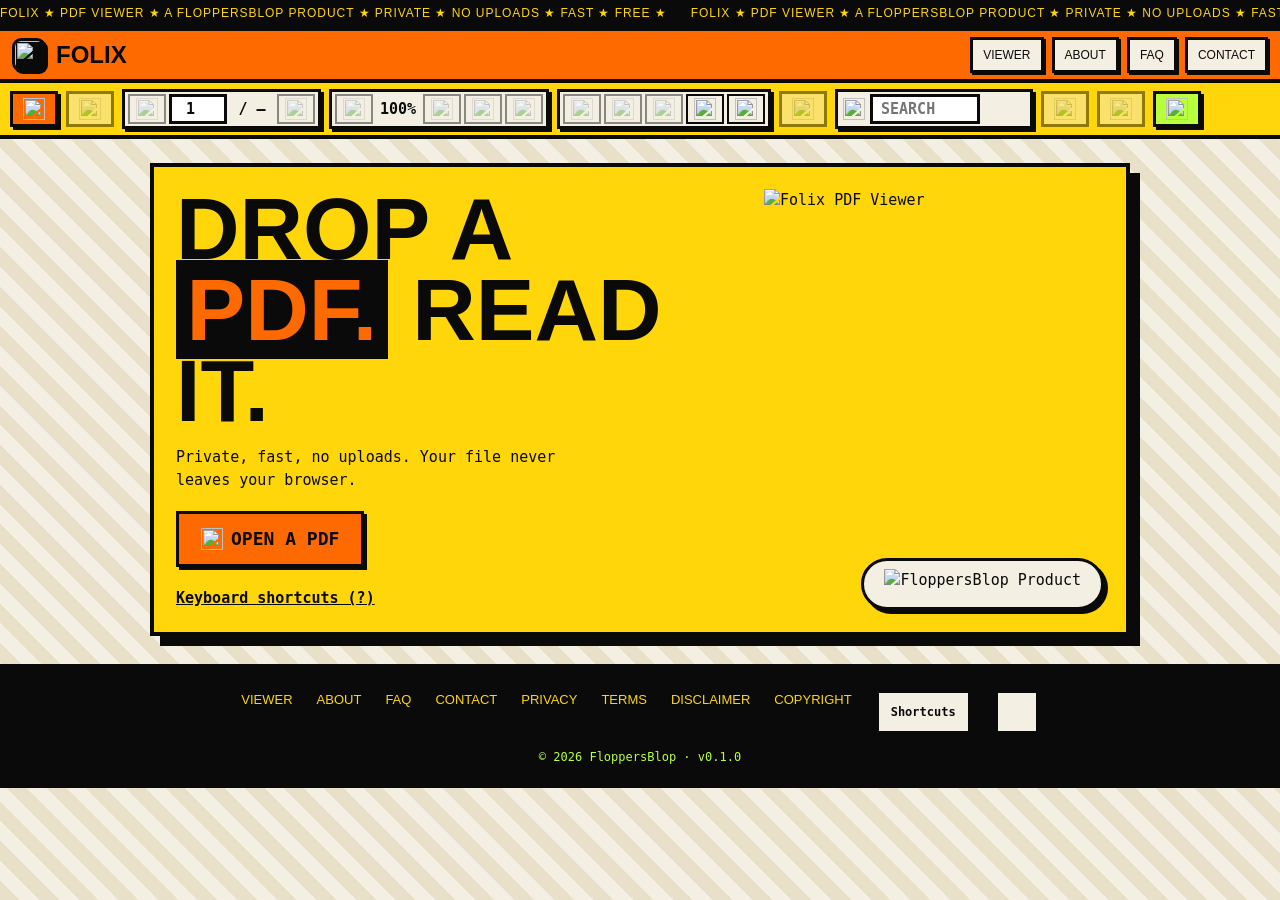
==== index.html @ b8ecc999 "Add files via upload" ====
<!DOCTYPE html>
<html lang="en"><head><meta charset="utf-8"><meta name="viewport" content="width=device-width, initial-scale=1, viewport-fit=cover">
<title>Folix PDF Viewer</title><meta name="theme-color" content="#ff6a00">
<link rel="icon" type="image/png" sizes="32x32" href="assets/favicon-32.png"><link rel="apple-touch-icon" href="assets/apple-touch-icon.png"><link rel="manifest" href="site.webmanifest"><meta name="mobile-web-app-capable" content="yes"><meta name="apple-mobile-web-app-capable" content="yes"><meta name="apple-mobile-web-app-title" content="Folix">

<link rel="stylesheet" href="styles.css"></head>
<body class="app">
<div id="chrome">
<div class="ticker" aria-hidden="true"><div class="tk"><span>FOLIX ★ PDF VIEWER ★ A FLOPPERSBLOP PRODUCT ★ PRIVATE ★ NO UPLOADS ★ FAST ★ FREE ★</span><span>FOLIX ★ PDF VIEWER ★ A FLOPPERSBLOP PRODUCT ★ PRIVATE ★ NO UPLOADS ★ FAST ★ FREE ★</span><span>FOLIX ★ PDF VIEWER ★ A FLOPPERSBLOP PRODUCT ★ PRIVATE ★ NO UPLOADS ★ FAST ★ FREE ★</span><span>FOLIX ★ PDF VIEWER ★ A FLOPPERSBLOP PRODUCT ★ PRIVATE ★ NO UPLOADS ★ FAST ★ FREE ★</span><span>FOLIX ★ PDF VIEWER ★ A FLOPPERSBLOP PRODUCT ★ PRIVATE ★ NO UPLOADS ★ FAST ★ FREE ★</span><span>FOLIX ★ PDF VIEWER ★ A FLOPPERSBLOP PRODUCT ★ PRIVATE ★ NO UPLOADS ★ FAST ★ FREE ★</span></div></div>
<header class="top"><a class="brand" href="index.html"><img src="assets/icon-192.png" alt=""><b>Folix</b></a>
<button class="burger" id="burger" aria-label="Menu" aria-expanded="false"><img src="assets/icons/menu.svg" alt=""></button>
<nav id="nav" aria-label="Main"><a href="index.html">Viewer</a><a href="about.html">About</a><a href="faq.html">FAQ</a><a href="contact.html">Contact</a></nav></header>
<div class="bar" role="toolbar" aria-label="PDF controls">
<div class="mini"><button id="mbtn" aria-label="Site menu" aria-expanded="false"><img src="assets/icon-192.png" alt=""></button></div>
<label class="btn pri" for="file" tabindex="0" id="openl"><img src="assets/icons/open.svg" alt=""><span>OPEN</span></label>
<input id="file" type="file" accept="application/pdf,.pdf" class="hide">
<button id="sb" aria-label="Pages and outline sidebar" aria-pressed="false" disabled><img src="assets/icons/sidebar.svg" alt=""></button>
<div class="grp" id="g-nav"><button id="prev" aria-label="Previous page" disabled><img src="assets/icons/prev.svg" alt=""></button><input id="pg" type="number" min="1" value="1" aria-label="Page number" disabled><span id="tot">/ –</span><button id="next" aria-label="Next page" disabled><img src="assets/icons/next.svg" alt=""></button></div>
<div class="grp" id="g-zoom"><button id="zo" aria-label="Zoom out" disabled><img src="assets/icons/zoom-out.svg" alt=""></button><span id="zl">100%</span><button id="zi" aria-label="Zoom in" disabled><img src="assets/icons/zoom-in.svg" alt=""></button><button id="fit" aria-label="Fit width" disabled><img src="assets/icons/fit-width.svg" alt=""></button><button id="fith" aria-label="Fit height" disabled><img src="assets/icons/fit-height.svg" alt=""></button></div>
<div class="grp" id="g-view"><button id="rot" aria-label="Rotate page" disabled><img src="assets/icons/rotate.svg" alt=""></button><button id="spotb" aria-label="Spotlight reading mode" aria-pressed="false" disabled><img src="assets/icons/spotlight.svg" alt=""></button><button id="two" aria-label="Two-page view" aria-pressed="false" disabled><img src="assets/icons/two-page.svg" alt=""></button><button id="dark" aria-label="Dark reading mode"><img src="assets/icons/contrast.svg" alt=""></button><button id="fs" aria-label="Fullscreen"><img src="assets/icons/fullscreen.svg" alt=""></button></div>
<button id="ann" aria-label="Annotate" aria-pressed="false" disabled><img src="assets/icons/pen.svg" alt=""><span>NOTES</span></button>
<div class="grp" id="g-search"><img width="22" height="22" src="assets/icons/search.svg" alt=""><input id="q" type="search" placeholder="SEARCH" aria-label="Search text" disabled><span id="cnt"></span></div>
<button id="dl" aria-label="Download" disabled><img src="assets/icons/download.svg" alt=""></button><button id="pr" aria-label="Print" disabled><img src="assets/icons/print.svg" alt=""></button>
<button id="pin" class="on" aria-pressed="true" aria-label="Toggle top bar: pinned or auto-hide"><img src="assets/icons/pin.svg" alt=""><span id="pinl">PINNED</span></button>
<button id="moreb" class="hide" aria-label="More tools" aria-expanded="false"><img src="assets/icons/more.svg" alt=""><span>MORE</span></button>
</div>
<div class="abar hide" id="abar" role="toolbar" aria-label="Annotation tools">
<div class="grp"><button data-tool="pen" aria-pressed="false" aria-label="Pen"><img src="assets/icons/pen.svg" alt=""><span>Pen</span></button><button data-tool="mk" aria-pressed="false" aria-label="Marker"><img src="assets/icons/marker.svg" alt=""><span>Marker</span></button><button data-tool="hl" aria-pressed="false" aria-label="Highlight"><img src="assets/icons/highlight.svg" alt=""><span>Highlight</span></button><button data-tool="tx" aria-pressed="false" aria-label="Text"><img src="assets/icons/textbox.svg" alt=""><span>Text</span></button><button data-tool="note" aria-pressed="false" aria-label="Note"><img src="assets/icons/note.svg" alt=""><span>Note</span></button><button data-tool="sig" aria-pressed="false" aria-label="Sign"><img src="assets/icons/signature.svg" alt=""><span>Sign</span></button><button data-tool="er" aria-pressed="false" aria-label="Eraser"><img src="assets/icons/eraser.svg" alt=""><span>Eraser</span></button></div>
<div class="grp" id="sws"><button class="sw" data-c="#0a0a0a" style="background:#0a0a0a" aria-label="Colour black"></button><button class="sw" data-c="#ff3b30" style="background:#ff3b30" aria-label="Colour red"></button><button class="sw" data-c="#ff6a00" style="background:#ff6a00" aria-label="Colour orange"></button><button class="sw" data-c="#ffd60a" style="background:#ffd60a" aria-label="Colour yellow"></button><button class="sw" data-c="#2bd96b" style="background:#2bd96b" aria-label="Colour green"></button><button class="sw" data-c="#1e90ff" style="background:#1e90ff" aria-label="Colour blue"></button></div>
<div class="grp" id="wds"><button data-w="2" aria-label="Thin">S</button><button data-w="4" aria-label="Medium">M</button><button data-w="8" aria-label="Thick">L</button></div>
<div class="grp"><button id="undo" aria-label="Undo" disabled><img src="assets/icons/undo.svg" alt=""></button><button id="redo" aria-label="Redo" disabled><img src="assets/icons/redo.svg" alt=""></button></div>
<button id="asave" aria-label="Save annotated PDF"><img src="assets/icons/download.svg" alt=""><span>SAVE PDF</span></button>
</div>
</div>
<div class="work" id="work">
<aside id="side" data-tab="pages" aria-label="Pages and outline"><div class="tabs"><button id="tabp" class="on">Pages</button><button id="tabo">Outline</button></div><div id="thumbs" class="panel"></div><div id="outline" class="panel"></div></aside>
<main id="main"><div id="pages"></div>
<div id="empty">
<section class="hero"><img class="lockup" src="assets/folix-lockup.png" alt="Folix PDF Viewer">
<div class="copy"><h1>Drop a <em>PDF.</em> Read it.</h1><p>Private, fast, no uploads. Your file never leaves your browser.</p><label class="btn pri" for="file" tabindex="-1"><img src="assets/icons/open.svg" alt=""><span>Open a PDF</span></label> <button id="install" class="btn hide" type="button"><img src="assets/icons/download.svg" alt=""><span>Install app</span></button>
<button id="hkb2" class="lnk" type="button">Keyboard shortcuts (?)</button></div>
<div class="pill"><img src="assets/floppersblop-product.png" alt="FloppersBlop Product"></div></section>
<footer><nav class="nav" aria-label="Site"><a href="index.html">Viewer</a><a href="about.html">About</a><a href="faq.html">FAQ</a><a href="contact.html">Contact</a><a href="privacy.html">Privacy</a><a href="terms.html">Terms</a><a href="disclaimer.html">Disclaimer</a><a href="copyright.html">Copyright</a><button type="button" id="hkb">Shortcuts</button><button type="button" id="kz"></button></nav><div>&copy; <span data-cfg="year"></span> <span data-cfg="owner"></span> &middot; v<span data-cfg="version"></span></div></footer></div></main>
<div id="spot" class="hide" aria-hidden="true"><i></i></div>
</div>
<button id="reveal" class="hide" aria-label="Show top bar">&#9660; BAR</button>
<dialog id="pw" aria-labelledby="pwt"><form id="pwf"><h2 id="pwt">Locked PDF</h2><p id="pwmsg"></p><input id="pwi" type="password" autocomplete="off" aria-label="PDF password" placeholder="PASSWORD"><div class="row"><button type="submit" class="pri" id="pwok">Unlock</button><button type="button" id="pwx">Cancel</button></div></form></dialog>
<dialog id="ntd" aria-labelledby="ntt"><form id="ntf"><h2 id="ntt">Add note</h2><textarea id="nti" rows="4" maxlength="500" aria-label="Note text" placeholder="TYPE YOUR NOTE"></textarea><div class="row"><button type="submit" class="pri">Add</button><button type="button" id="ntc">Cancel</button></div></form></dialog>
<dialog id="hk" aria-labelledby="hkt"><h2 id="hkt">Keyboard shortcuts</h2><table class="keys"><tr><td><kbd>← →</kbd></td><td>Previous / next page</td></tr><tr><td><kbd>Home / End</kbd></td><td>First / last page</td></tr><tr><td><kbd>Ctrl + F</kbd></td><td>Search</td></tr><tr><td><kbd>Ctrl + / Ctrl −</kbd></td><td>Zoom in / out</td></tr><tr><td><kbd>W</kbd></td><td>Fit width</td></tr><tr><td><kbd>H</kbd></td><td>Fit height</td></tr><tr><td><kbd>R</kbd></td><td>Rotate</td></tr><tr><td><kbd>T</kbd></td><td>Change theme</td></tr><tr><td><kbd>2</kbd></td><td>Two-page view</td></tr><tr><td><kbd>S</kbd></td><td>Pages sidebar</td></tr><tr><td><kbd>A</kbd></td><td>Annotation tools</td></tr><tr><td><kbd>Ctrl + Z / Y</kbd></td><td>Undo / redo</td></tr><tr><td><kbd>Esc</kbd></td><td>Close menu or tool</td></tr><tr><td><kbd>L</kbd></td><td>Spotlight night reading</td></tr><tr><td><kbd>[</kbd> <kbd>]</kbd></td><td>Spotlight smaller / larger</td></tr><tr><td><kbd>?</kbd></td><td>This help</td></tr></table><div class="row"><button type="button" id="hkx" class="pri">Close</button></div></dialog>
<dialog id="sgd" aria-labelledby="sgt"><form id="sgf"><h2 id="sgt">Signature</h2>
<div id="sgsaved" class="hide"><p>Saved signature</p><img id="sgimg" alt="Saved signature"><button type="button" id="sguse" class="pri">Use saved</button><p class="or">OR CREATE A NEW ONE</p></div>
<div class="tabs2"><button type="button" id="sgtd" class="on">Draw</button><button type="button" id="sgtt">Type</button></div>
<div id="sgdraw"><canvas id="sgc" width="560" height="200" aria-label="Draw your signature here"></canvas><button type="button" id="sgclr">Clear</button></div>
<div id="sgtype" class="hide"><input id="sgi" type="text" maxlength="40" placeholder="TYPE YOUR NAME" aria-label="Signature text"><div id="sgprev"></div></div>
<p id="sgerr" class="err" role="alert"></p>
<div class="row"><button type="submit" class="pri">Place signature</button><button type="button" id="sgx">Cancel</button></div></form></dialog>
<div id="more" class="pop" aria-label="More tools"></div>
<nav id="mnav" class="pop" aria-label="Site"><a href="index.html">Viewer</a><a href="about.html">About</a><a href="faq.html">FAQ</a><a href="contact.html">Contact</a><a href="privacy.html">Privacy</a><a href="terms.html">Terms</a><a href="disclaimer.html">Disclaimer</a><a href="copyright.html">Copyright</a></nav>
<div id="spctl" class="hide" role="group" aria-label="Spotlight controls"><button id="spm" type="button" aria-label="Smaller spotlight">&minus;</button><span>SPOTLIGHT</span><button id="spp" type="button" aria-label="Larger spotlight">+</button><button id="spx" type="button" aria-label="Turn spotlight off">OFF</button></div>
<div id="msg" role="status"></div>
<script src="lib/pdf.min.js"></script>
<script src="config.js"></script><script src="app.js"></script></body></html>
---- styles.css ----
@font-face{font-family:"Archivo Black";src:url(assets/fonts/archivo-black-latin-400-normal.woff2) format("woff2");font-weight:400;font-display:swap}
@font-face{font-family:"Space Mono";src:url(assets/fonts/space-mono-latin-400-normal.woff2) format("woff2");font-weight:400;font-display:swap}
@font-face{font-family:"Space Mono";src:url(assets/fonts/space-mono-latin-700-normal.woff2) format("woff2");font-weight:700;font-display:swap}
@font-face{font-family:"Dancing Script";src:url(assets/fonts/dancing-script-latin-600-normal.woff2) format("woff2");font-weight:600;font-display:swap}
/* Folix - raw brutalism + maximalism. Flat colour, thick borders, hard shadows. */
:root{--ink:#0a0a0a;--paper:#f4efe3;--o:#ff6a00;--y:#ffd60a;--l:#b8ff3c;--b:4px solid var(--ink);--sh:6px 6px 0 var(--ink)}
*{box-sizing:border-box;margin:0}
html{scroll-behavior:smooth}
body{background:var(--paper);color:var(--ink);font:15px/1.55 "Space Mono",ui-monospace,Menlo,Consolas,monospace;min-height:100vh;min-height:100dvh;display:flex;flex-direction:column}
::selection{background:var(--o);color:var(--ink)}
h1,h2,.brand,.btn,.tile,.tk,#nav a,footer a{font-family:"Archivo Black",Impact,"Arial Black",sans-serif;text-transform:uppercase}
.ticker{background:var(--ink);color:var(--y);overflow:hidden;border-bottom:var(--b);white-space:nowrap}
.tk{display:flex;width:max-content;animation:tk 32s linear infinite;padding:6px 0;font-size:13px;letter-spacing:.08em}
.tk span{padding-right:2em}
@keyframes tk{to{transform:translateX(-50%)}}
.top{position:relative;display:flex;align-items:center;justify-content:space-between;gap:10px;padding:10px 14px;padding-top:calc(10px + env(safe-area-inset-top));background:var(--o);border-bottom:var(--b);z-index:20}
.brand{display:flex;align-items:center;gap:10px;color:var(--ink);text-decoration:none;font-size:28px;line-height:1}
.brand img{width:42px;height:42px;border:3px solid var(--ink);border-radius:11px;background:var(--ink);box-shadow:3px 3px 0 var(--ink)}
#nav{display:flex;gap:8px}
#nav a{padding:8px 12px;border:3px solid var(--ink);background:var(--paper);color:var(--ink);text-decoration:none;font-size:12px;box-shadow:3px 3px 0 var(--ink);transition:transform .12s,box-shadow .12s,background .12s}
#nav a:hover{background:var(--y);transform:translate(-2px,-2px);box-shadow:5px 5px 0 var(--ink)}
#nav a:active{transform:translate(3px,3px);box-shadow:0 0 0 var(--ink)}
.burger{display:none;width:48px;height:48px;padding:0;border:3px solid var(--ink);background:var(--y);box-shadow:3px 3px 0 var(--ink);cursor:pointer;align-items:center;justify-content:center}
.burger img{width:26px;height:26px}
button,.btn{border:3px solid var(--ink);background:var(--paper);color:var(--ink);box-shadow:3px 3px 0 var(--ink);min-width:44px;height:44px;padding:0 12px;font:inherit;font-weight:700;cursor:pointer;display:inline-flex;gap:8px;align-items:center;justify-content:center;text-decoration:none;transition:transform .12s,box-shadow .12s,background .12s}
button:hover,.btn:hover{background:var(--y)}
button:active,.btn:active{transform:translate(3px,3px);box-shadow:0 0 0 var(--ink)}
button:disabled{opacity:.45;box-shadow:none;cursor:default;transform:none}
button:focus-visible,.btn:focus-visible,input:focus-visible,a:focus-visible{outline:4px solid var(--ink);outline-offset:2px;background:var(--l)}
button img,.btn img{width:22px;height:22px;pointer-events:none}
.pri{background:var(--o);font-size:14px}
.pri:hover{background:var(--l)}
.bar{display:flex;gap:12px;align-items:center;padding:12px 14px;background:var(--y);border-bottom:var(--b);overflow-x:auto;scrollbar-width:none}
.bar::-webkit-scrollbar{display:none}
.bar>*{flex:none}
.grp{display:flex;gap:4px;align-items:center;border:3px solid var(--ink);background:var(--paper);padding:3px 4px;box-shadow:3px 3px 0 var(--ink)}
.grp button{box-shadow:none;border-width:2px;height:34px;min-width:34px}
.grp button:active{transform:translate(1px,1px)}
input[type=number],input[type=search]{background:#fff;color:var(--ink);border:3px solid var(--ink);height:36px;padding:0 8px;font:inherit;font-weight:700;border-radius:0}
#pg{width:58px;text-align:center}
#q{width:150px}
#zl,#tot,#cnt{font-weight:700;min-width:44px;text-align:center}
main#main{flex:1;min-height:0;overflow:auto;position:relative;background:repeating-linear-gradient(45deg,#e8e0c9 0 14px,var(--paper) 14px 28px);-webkit-overflow-scrolling:touch}
#pages{display:flex;flex-direction:column;align-items:center;align-items:safe center;gap:22px;padding:26px 14px 60px}
.page{position:relative;background:#fff;outline:4px solid var(--ink);box-shadow:9px 9px 0 var(--ink);flex:none;max-width:none}
.page canvas{display:block}
.textLayer{position:absolute;inset:0;overflow:hidden;line-height:1}
.textLayer span{position:absolute;color:transparent;white-space:pre;cursor:text;transform-origin:0 0}
.textLayer ::selection{background:#ff6a0099}
.textLayer span.hit{background:#ffd60acc;outline:2px solid var(--ink)}
#empty{padding:24px 14px 0;display:flex;flex-direction:column;gap:28px}
#empty.drag .hero{background:var(--l);transform:rotate(-1deg)}
@keyframes pop{from{transform:translateY(14px);opacity:0}}
footer{background:var(--ink);color:var(--paper);border-top:var(--b);padding:22px 14px calc(22px + env(safe-area-inset-bottom));display:grid;gap:14px;font-size:12px;margin-top:auto}
footer .nav{display:grid;grid-template-columns:repeat(4,auto);gap:8px 18px;justify-content:center}
footer a{color:var(--y);text-decoration:none;font-size:13px}
footer a:hover{background:var(--y);color:var(--ink)}
footer div{text-align:center;color:var(--l)}
#empty footer{margin:0 -14px}
.t{background:var(--y);border-bottom:var(--b);padding:34px 14px 26px}
.t h1{max-width:820px;margin:0 auto;font-size:clamp(38px,9vw,88px);line-height:.95;animation:pop .45s ease both}
.wrap{max-width:820px;width:100%;margin:0 auto;padding:28px 14px 60px}
.card{background:#fff;border:var(--b);box-shadow:var(--sh);padding:22px;animation:pop .5s ease both}
.card h2{display:inline-block;background:var(--ink);color:var(--y);padding:3px 10px;margin:22px 0 8px;font-size:15px;transform:rotate(-1deg)}
.card h2:first-of-type{margin-top:0}
.card p,.card li{margin-bottom:8px}
.card ul{padding-left:22px}
.card a{color:var(--ink);font-weight:700;background:var(--l);text-decoration:none;padding:0 3px}
.card a:hover{background:var(--o)}
.card code{background:var(--paper);border:2px solid var(--ink);padding:0 4px}
.up{font-size:12px;margin-bottom:16px;font-weight:700}
#msg{position:fixed;left:50%;bottom:calc(18px + env(safe-area-inset-bottom));transform:translateX(-50%);background:var(--ink);color:var(--y);border:3px solid var(--y);padding:8px 16px;display:none;z-index:50;font-weight:700}
.hide{display:none!important}
@media(max-width:720px){
 .burger{display:inline-flex}
 #nav{display:none;position:absolute;top:100%;left:0;right:0;background:var(--y);border-bottom:var(--b);padding:14px;gap:10px;grid-template-columns:1fr 1fr}
 .top.open #nav{display:grid}
 #nav a{text-align:center;padding:12px 8px}
 footer .nav{grid-template-columns:repeat(2,auto)}
 .brand{font-size:24px}#q{width:110px}
 .page{box-shadow:6px 6px 0 var(--ink)}
}
@media(prefers-reduced-motion:reduce){*{animation:none!important;transition:none!important}html{scroll-behavior:auto}}
@media print{.ticker,.top,.bar,#msg,#empty,footer,#reveal,.pop,#spot,#spctl{display:none!important}main#main{overflow:visible}.page{box-shadow:none;outline:0}}

body.app{height:100vh;height:100dvh;overflow:hidden}
#chrome{flex:none;position:relative;z-index:20;transition:margin-top .25s ease}
body.reading .ticker{display:none}
#pin.on{background:var(--l)}
#reveal{position:fixed;top:calc(6px + env(safe-area-inset-top));left:50%;transform:translateX(-50%);z-index:30;height:34px;min-width:0;padding:0 14px;font-size:12px;background:var(--o)}
.hero{max-width:980px;width:100%;margin:0 auto;background:var(--y);border:var(--b);box-shadow:10px 10px 0 var(--ink);padding:22px;display:grid;grid-template-columns:1fr auto;grid-template-areas:"copy lockup" "copy ." "copy pill";gap:18px 26px;animation:pop .45s ease both;transition:background .15s,transform .15s}
.hero .copy{grid-area:copy;align-self:center}
.hero h1{font-size:clamp(40px,8vw,88px);line-height:.92;margin-bottom:14px}
.hero h1 em{font-style:normal;background:var(--ink);color:var(--o);padding:0 .12em}
.hero p{margin-bottom:18px;max-width:44ch}
.hero .btn{height:56px;font-size:18px;padding:0 22px}
.lockup{grid-area:lockup;width:clamp(230px,30vw,340px);justify-self:end;height:auto}
.pill{grid-area:pill;justify-self:end;align-self:end;display:inline-flex;align-items:center;background:var(--paper);border:3px solid var(--ink);border-radius:999px;padding:8px 20px;box-shadow:4px 4px 0 var(--ink)}
.pill img{height:30px;width:auto;display:block}
@media(max-width:720px){.hero{grid-template-columns:1fr;grid-template-areas:"lockup" "copy" "pill";padding:18px}.lockup{justify-self:start;width:min(300px,80vw)}.pill{justify-self:start}}
#dark.on{background:var(--l)}
#pages:empty{display:none}
footer .nav{display:flex;flex-wrap:wrap;justify-content:center;gap:10px 24px}
.card a.btn{background:var(--o);padding:0 22px;color:var(--ink)}
.card a.btn:hover{background:var(--l)}
.mailbox{display:flex;flex-wrap:wrap;gap:12px;align-items:center;margin:6px 0 26px}
.mailbox .btn{height:60px;font-size:clamp(14px,3.6vw,22px)}
.steps{list-style:none;padding:0!important;display:grid;grid-template-columns:repeat(3,1fr);gap:14px;margin-top:10px}
.steps li{border:var(--b);box-shadow:4px 4px 0 var(--ink);padding:12px;margin:0}
.steps li:nth-child(1){background:var(--y)}.steps li:nth-child(2){background:var(--l)}.steps li:nth-child(3){background:var(--o)}
.steps b{display:block;font-family:"Archivo Black",Impact,sans-serif;font-size:30px;line-height:1;margin-bottom:6px}
@media(max-width:720px){.steps{grid-template-columns:1fr}}
@media(min-width:721px){.bar{gap:8px;padding:12px}#q{width:110px}}
.mailbox .btn{text-transform:none;letter-spacing:0}
.work{flex:1;min-height:0;display:flex;position:relative}
.work main#main{flex:1;min-width:0}
#side{display:none;flex:none;width:224px;background:var(--paper);border-right:var(--b);flex-direction:column;min-height:0;z-index:15}
.work.sb #side{display:flex}
.tabs{display:flex;border-bottom:var(--b);flex:none}
.tabs button{flex:1;box-shadow:none;border:0;border-right:3px solid var(--ink);height:42px;font-family:"Archivo Black",Impact,"Arial Black",sans-serif;text-transform:uppercase;font-size:12px}
.tabs button:last-child{border-right:0}
.tabs button.on{background:var(--o)}
.tabs button:active{transform:none}
#side .panel{display:none;flex:1;min-height:0;overflow:auto;padding:14px 12px}
#side[data-tab=pages] #thumbs{display:flex}
#side[data-tab=outline] #outline{display:block}
#thumbs{flex-direction:column;align-items:center;gap:16px}
.th{display:flex;flex-direction:column;align-items:center;gap:6px;background:none;border:0;box-shadow:none;height:auto;padding:0;min-width:0;flex:none}
.th:hover,.th:active{background:none;transform:none}
.th .box{background:#fff;border:3px solid var(--ink);box-shadow:4px 4px 0 var(--ink);overflow:hidden}
.th .box canvas{display:block}
.th:hover .box{box-shadow:6px 6px 0 var(--o)}
.th.cur .box{outline:5px solid var(--o);outline-offset:2px}
.th.cur span{background:var(--ink);color:var(--y);padding:0 8px}
.th span{font-weight:700;font-size:12px}
#outline ul{list-style:none;padding-left:14px}
#outline>ul{padding-left:0}
.orow{display:flex;gap:4px;align-items:flex-start;margin-bottom:4px}
#outline .tg{height:26px;min-width:26px;padding:0;box-shadow:none;border-width:2px;flex:none}
#outline .ol{height:auto;min-height:26px;box-shadow:none;border:0;background:none;padding:2px 4px;text-align:left;font-weight:400;justify-content:flex-start;line-height:1.3}
#outline .ol:hover{background:var(--y)}
#outline .ol:active{transform:none}
.none{font-weight:700;font-size:12px}
#sb.on{background:var(--l)}
dialog{border:var(--b);box-shadow:10px 10px 0 var(--ink);background:var(--y);padding:22px;width:min(92vw,420px);color:var(--ink);font:inherit;margin:auto}
dialog::backdrop{background:#0a0a0acc}
dialog h2{font-size:26px;margin-bottom:8px}
dialog p{margin-bottom:14px;font-weight:700}
dialog input{width:100%;margin-bottom:16px;height:46px}
dialog .row{display:flex;gap:10px}
@media(max-width:720px){#side{position:absolute;left:0;top:0;bottom:0;width:min(82vw,300px);box-shadow:8px 0 0 var(--ink)}}
@media print{#side{display:none!important}}
main#main{touch-action:pan-x pan-y}
.abar{display:flex;gap:10px;align-items:center;padding:10px 14px;background:var(--paper);border-bottom:var(--b);overflow-x:auto;scrollbar-width:none}
.abar::-webkit-scrollbar{display:none}
.abar>*{flex:none}
.abar .grp button{height:34px;min-width:34px;padding:0 8px;font-size:12px;box-shadow:none;border-width:2px}
.abar .grp button.on{background:var(--l)}
.abar .sw{width:34px;padding:0;min-width:34px}
.abar .sw.on{outline:3px solid var(--ink);outline-offset:2px}
#asave{height:42px;background:var(--o)}
#ann.on{background:var(--l)}
.ann{position:absolute;left:0;top:0;width:100%;height:100%;pointer-events:none}
main[data-tl=pen] .ann,main[data-tl=mk] .ann,main[data-tl=note] .ann,main[data-tl=tx] .ann,main[data-tl=sig] .ann{pointer-events:auto;touch-action:none;cursor:crosshair}
main[data-tl=er] .ann .hit{pointer-events:stroke}
main[data-tl=er] .ann .hl rect{pointer-events:fill}
main[data-tl=er] .nt{outline:3px dashed var(--ink)}
.nl{position:absolute;left:0;top:0;width:100%;height:100%;pointer-events:none}
.nt{position:absolute;width:28px;height:28px;min-width:0;padding:0;border:3px solid var(--ink);box-shadow:3px 3px 0 var(--ink);pointer-events:auto;transform:translate(-4px,-4px);z-index:3}
.nt img{width:14px;height:14px}
.nt .ntx{display:none;position:absolute;left:0;top:34px;width:210px;background:#fff;color:var(--ink);border:3px solid var(--ink);box-shadow:4px 4px 0 var(--ink);padding:8px;text-align:left;white-space:pre-wrap;font-weight:400;font-size:13px;line-height:1.4;z-index:5;cursor:auto}
.nt.open .ntx{display:block}
#ntf textarea{width:100%;border:3px solid var(--ink);padding:8px;font:inherit;margin-bottom:14px;resize:vertical;border-radius:0}
@media(max-width:720px){.abar .grp button span,#ann span,#asave span{display:none}}
/* ---- compact, adaptive chrome ---- */
.ticker .tk{padding:4px 0;font-size:12px}
.top{padding:6px 12px;padding-top:calc(6px + env(safe-area-inset-top))}
.brand{font-size:24px}
.brand img{width:34px;height:34px;border-radius:9px;box-shadow:2px 2px 0 var(--ink)}
#nav a{padding:6px 10px;box-shadow:2px 2px 0 var(--ink)}
.burger{width:42px;height:42px}
.bar{padding:6px 10px;gap:8px;overflow:hidden;flex-wrap:nowrap}
.bar>button,.bar>.btn,#more>button{height:36px;min-width:38px;padding:0 10px}
.bar .grp,#more .grp{padding:2px 3px;gap:3px}
.bar .grp button,#more .grp button{height:30px;min-width:30px;padding:0 6px}
.bar input[type=number],.bar input[type=search],#more input{height:30px}
.bar .grp>img{margin:0 2px}
.bar #openl{padding:0 10px}
.mini{display:none;flex:none}
.mini button{padding:0;width:38px;height:36px;background:var(--ink)}
.mini button img{width:26px;height:26px;border-radius:7px}
body.reading .ticker,body.reading .top{display:none}
body.reading .mini{display:block}
.pop{position:fixed;display:none;z-index:60;background:var(--paper);border:var(--b);box-shadow:var(--sh);padding:10px;max-width:calc(100vw - 16px)}
.pop.open{display:flex}
#more{flex-wrap:wrap;gap:8px;align-items:center}
#more #q{width:130px}
#mnav{flex-direction:column;gap:8px;min-width:170px}
#mnav a,#mnav button{font-family:"Archivo Black",Impact,"Arial Black",sans-serif;text-transform:uppercase;font-size:13px;color:var(--ink);text-decoration:none;padding:7px 10px;border:3px solid var(--ink);background:#fff;box-shadow:2px 2px 0 var(--ink)}
#mnav a:hover,#mnav button:hover{background:var(--y)}
.abar{flex-wrap:wrap;overflow:visible;padding:6px 10px;gap:8px}
@media(max-width:1439px){.bar #openl span,#ann span,#pinl,#moreb span{display:none}}
@media(max-width:720px){.bar #q,#more #q{width:100px}}
#more #pinl,#more #ann span{display:inline}
main[data-theme=dark] .page{background:#111}
main[data-theme=dark] .page canvas{filter:invert(.92) hue-rotate(180deg)}
main[data-theme=sepia]{background:repeating-linear-gradient(45deg,#d8c59c 0 14px,#e3d3ae 14px 28px)}
main[data-theme=sepia] .page{background:#f0e2bf}
main[data-theme=sepia] .page canvas{filter:sepia(.6) saturate(.85) brightness(.96)}
#pages.two{display:grid;grid-template-columns:repeat(2,max-content);justify-content:center;justify-content:safe center;align-items:start;gap:22px 24px}
#two.on{background:var(--l)}
.lnk{border:0;background:none;box-shadow:none;height:auto;min-width:0;padding:0;margin-top:14px;display:block;font-weight:700;text-decoration:underline;cursor:pointer}
.lnk:hover,.lnk:active{background:none;transform:none;box-shadow:none}
.hero .copy .btn{margin:0 8px 6px 0}
.keys{width:100%;border-collapse:collapse;margin-bottom:16px}
.keys td{padding:5px 0;border-bottom:2px solid var(--ink)}
.keys td:first-child{white-space:nowrap;padding-right:14px}
kbd{border:2px solid var(--ink);background:#fff;padding:0 6px;font:inherit;font-weight:700;box-shadow:2px 2px 0 var(--ink)}
#hk,#sgd{width:min(94vw,560px)}
#hk{max-height:92vh}
.tx{position:absolute;white-space:pre;font-family:Helvetica,Arial,sans-serif;line-height:1.2;pointer-events:none;outline:none;padding:0;margin:0}
main[data-tl=tx] .tx,main[data-tl=er] .tx{pointer-events:auto;cursor:text}
.tx.edit{pointer-events:auto;outline:2px dashed var(--ink);background:rgba(255,255,255,.75);min-width:40px;min-height:1.2em}
.sg{position:absolute;pointer-events:auto;cursor:move;touch-action:none;user-select:none;-webkit-user-drag:none}
main[data-tl=er] .tx,main[data-tl=er] .sg{outline:3px dashed var(--ink);cursor:pointer}
.tabs2{display:flex;gap:8px;margin-bottom:12px}
.tabs2 button.on{background:var(--l)}
#sgc{width:100%;height:auto;background:#fff;border:3px solid var(--ink);touch-action:none;cursor:crosshair;display:block;margin-bottom:10px}
#sgi{width:100%;height:46px;margin-bottom:10px;font-size:18px}
#sgprev{background:#fff;border:3px solid var(--ink);min-height:90px;display:flex;align-items:center;justify-content:center;margin-bottom:10px}
#sgprev img{max-width:100%;max-height:120px}
#sgsaved{margin-bottom:12px}
#sgsaved img{display:block;background:#fff;border:3px solid var(--ink);max-width:100%;max-height:100px;margin:8px 0}
#sgsaved .or{margin:12px 0 0;font-size:12px;letter-spacing:.06em}
.err{color:#b00020;font-weight:700;min-height:1.4em;margin-bottom:8px}
#spot{position:absolute;left:0;top:0;width:100%;height:100%;overflow:hidden;pointer-events:none;z-index:12;--sr:170px}
#spot i{position:absolute;left:0;top:0;width:calc(var(--sr)*2);height:calc(var(--sr)*2);border-radius:50%;background:radial-gradient(circle,rgba(0,0,0,0) 52%,rgba(2,2,4,.975) 100%);box-shadow:0 0 0 5000px rgba(2,2,4,.975);will-change:transform}
#spctl{position:fixed;left:12px;bottom:calc(12px + env(safe-area-inset-bottom));z-index:50;display:flex;gap:6px;align-items:center;background:var(--y);border:var(--b);box-shadow:var(--sh);padding:6px 8px;font-family:"Archivo Black",Impact,sans-serif;font-size:11px}
#spctl button{height:32px;min-width:34px;padding:0 8px;box-shadow:none;border-width:2px}
#spctl #spx{background:var(--o)}
#spotb.on{background:var(--l)}
main[data-spot="1"][data-theme=light] .page{background:#ebdcb8}
main[data-spot="1"][data-theme=light] .page canvas{filter:sepia(.55) brightness(.92)}
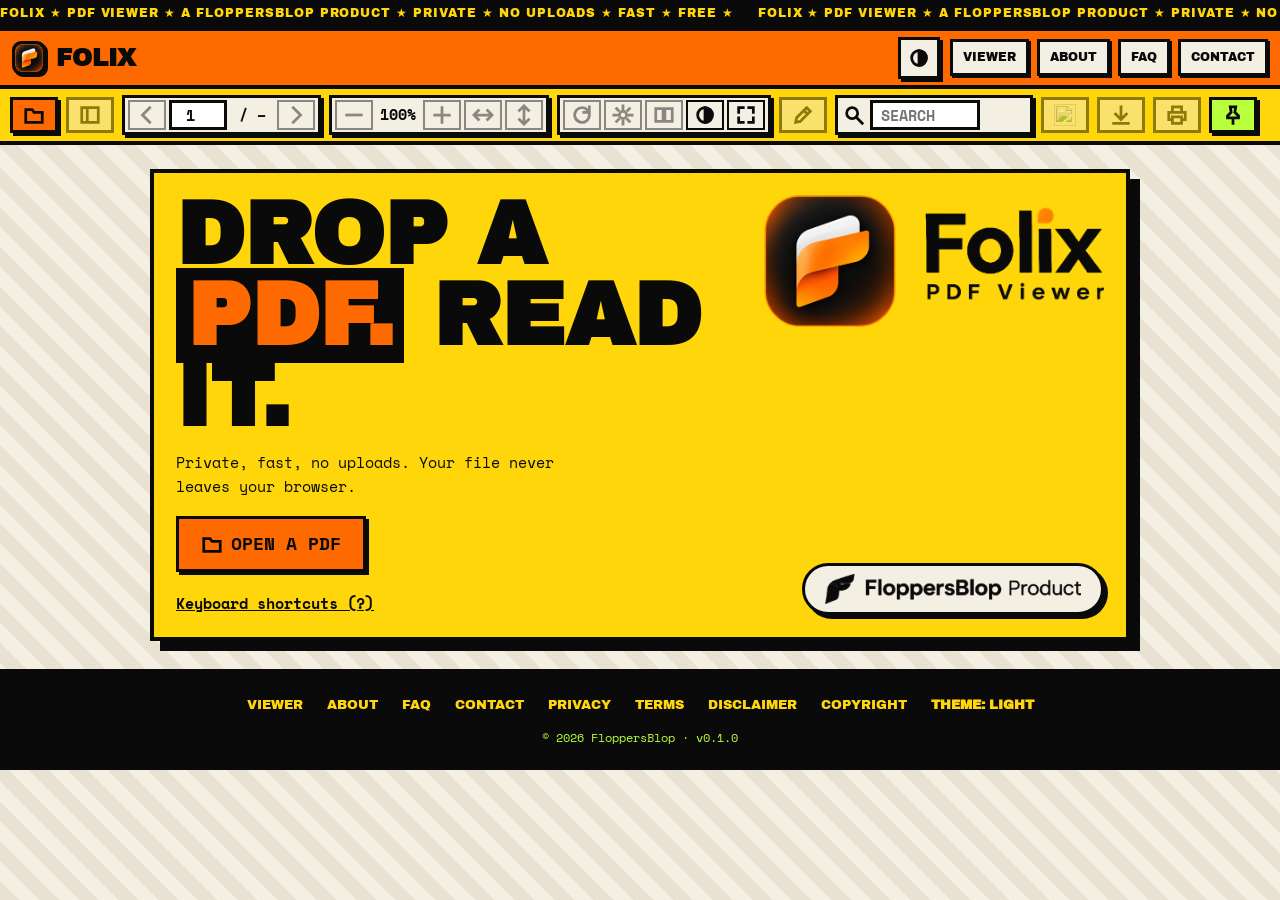
==== commit bf54d2f3: "Add files via upload" ====
--- a/index.html
+++ b/index.html
@@ -3,11 +3,13 @@
 <title>Folix PDF Viewer</title><meta name="theme-color" content="#ff6a00">
 <link rel="icon" type="image/png" sizes="32x32" href="assets/favicon-32.png"><link rel="apple-touch-icon" href="assets/apple-touch-icon.png"><link rel="manifest" href="site.webmanifest"><meta name="mobile-web-app-capable" content="yes"><meta name="apple-mobile-web-app-capable" content="yes"><meta name="apple-mobile-web-app-title" content="Folix">
 
+<script>try{var t=localStorage.getItem('folix.theme');if(t==='dark'||t==='sepia')document.documentElement.dataset.theme=t;else if(localStorage.getItem('folix.dark')==='1')document.documentElement.dataset.theme='dark'}catch(e){}</script>
 <link rel="stylesheet" href="styles.css"></head>
 <body class="app">
 <div id="chrome">
 <div class="ticker" aria-hidden="true"><div class="tk"><span>FOLIX ★ PDF VIEWER ★ A FLOPPERSBLOP PRODUCT ★ PRIVATE ★ NO UPLOADS ★ FAST ★ FREE ★</span><span>FOLIX ★ PDF VIEWER ★ A FLOPPERSBLOP PRODUCT ★ PRIVATE ★ NO UPLOADS ★ FAST ★ FREE ★</span><span>FOLIX ★ PDF VIEWER ★ A FLOPPERSBLOP PRODUCT ★ PRIVATE ★ NO UPLOADS ★ FAST ★ FREE ★</span><span>FOLIX ★ PDF VIEWER ★ A FLOPPERSBLOP PRODUCT ★ PRIVATE ★ NO UPLOADS ★ FAST ★ FREE ★</span><span>FOLIX ★ PDF VIEWER ★ A FLOPPERSBLOP PRODUCT ★ PRIVATE ★ NO UPLOADS ★ FAST ★ FREE ★</span><span>FOLIX ★ PDF VIEWER ★ A FLOPPERSBLOP PRODUCT ★ PRIVATE ★ NO UPLOADS ★ FAST ★ FREE ★</span></div></div>
 <header class="top"><a class="brand" href="index.html"><img src="assets/icon-192.png" alt=""><b>Folix</b></a>
+<button type="button" class="thm" data-theme-toggle aria-label="Change theme"><img src="assets/icons/contrast.svg" alt=""></button>
 <button class="burger" id="burger" aria-label="Menu" aria-expanded="false"><img src="assets/icons/menu.svg" alt=""></button>
 <nav id="nav" aria-label="Main"><a href="index.html">Viewer</a><a href="about.html">About</a><a href="faq.html">FAQ</a><a href="contact.html">Contact</a></nav></header>
 <div class="bar" role="toolbar" aria-label="PDF controls">
@@ -20,7 +22,7 @@
 <div class="grp" id="g-view"><button id="rot" aria-label="Rotate page" disabled><img src="assets/icons/rotate.svg" alt=""></button><button id="spotb" aria-label="Spotlight reading mode" aria-pressed="false" disabled><img src="assets/icons/spotlight.svg" alt=""></button><button id="two" aria-label="Two-page view" aria-pressed="false" disabled><img src="assets/icons/two-page.svg" alt=""></button><button id="dark" aria-label="Dark reading mode"><img src="assets/icons/contrast.svg" alt=""></button><button id="fs" aria-label="Fullscreen"><img src="assets/icons/fullscreen.svg" alt=""></button></div>
 <button id="ann" aria-label="Annotate" aria-pressed="false" disabled><img src="assets/icons/pen.svg" alt=""><span>NOTES</span></button>
 <div class="grp" id="g-search"><img width="22" height="22" src="assets/icons/search.svg" alt=""><input id="q" type="search" placeholder="SEARCH" aria-label="Search text" disabled><span id="cnt"></span></div>
-<button id="dl" aria-label="Download" disabled><img src="assets/icons/download.svg" alt=""></button><button id="pr" aria-label="Print" disabled><img src="assets/icons/print.svg" alt=""></button>
+<button id="share" aria-label="Share PDF" disabled><img src="assets/icons/share.svg" alt=""></button><button id="dl" aria-label="Download" disabled><img src="assets/icons/download.svg" alt=""></button><button id="pr" aria-label="Print" disabled><img src="assets/icons/print.svg" alt=""></button>
 <button id="pin" class="on" aria-pressed="true" aria-label="Toggle top bar: pinned or auto-hide"><img src="assets/icons/pin.svg" alt=""><span id="pinl">PINNED</span></button>
 <button id="moreb" class="hide" aria-label="More tools" aria-expanded="false"><img src="assets/icons/more.svg" alt=""><span>MORE</span></button>
 </div>
@@ -36,11 +38,11 @@
 <aside id="side" data-tab="pages" aria-label="Pages and outline"><div class="tabs"><button id="tabp" class="on">Pages</button><button id="tabo">Outline</button></div><div id="thumbs" class="panel"></div><div id="outline" class="panel"></div></aside>
 <main id="main"><div id="pages"></div>
 <div id="empty">
-<section class="hero"><img class="lockup" src="assets/folix-lockup.png" alt="Folix PDF Viewer">
+<section class="hero"><img class="lockup l" src="assets/folix-lockup.png" alt="Folix PDF Viewer"><img class="lockup d" src="assets/folix-lockup-dark.png" alt="" aria-hidden="true">
 <div class="copy"><h1>Drop a <em>PDF.</em> Read it.</h1><p>Private, fast, no uploads. Your file never leaves your browser.</p><label class="btn pri" for="file" tabindex="-1"><img src="assets/icons/open.svg" alt=""><span>Open a PDF</span></label> <button id="install" class="btn hide" type="button"><img src="assets/icons/download.svg" alt=""><span>Install app</span></button>
 <button id="hkb2" class="lnk" type="button">Keyboard shortcuts (?)</button></div>
 <div class="pill"><img src="assets/floppersblop-product.png" alt="FloppersBlop Product"></div></section>
-<footer><nav class="nav" aria-label="Site"><a href="index.html">Viewer</a><a href="about.html">About</a><a href="faq.html">FAQ</a><a href="contact.html">Contact</a><a href="privacy.html">Privacy</a><a href="terms.html">Terms</a><a href="disclaimer.html">Disclaimer</a><a href="copyright.html">Copyright</a><button type="button" id="hkb">Shortcuts</button><button type="button" id="kz"></button></nav><div>&copy; <span data-cfg="year"></span> <span data-cfg="owner"></span> &middot; v<span data-cfg="version"></span></div></footer></div></main>
+<footer><nav class="nav" aria-label="Site"><a href="index.html">Viewer</a><a href="about.html">About</a><a href="faq.html">FAQ</a><a href="contact.html">Contact</a><a href="privacy.html">Privacy</a><a href="terms.html">Terms</a><a href="disclaimer.html">Disclaimer</a><a href="copyright.html">Copyright</a><button type="button" class="thm-f" data-theme-toggle="text"></button></nav><div>&copy; <span data-cfg="year"></span> <span data-cfg="owner"></span> &middot; v<span data-cfg="version"></span></div></footer></div></main>
 <div id="spot" class="hide" aria-hidden="true"><i></i></div>
 </div>
 <button id="reveal" class="hide" aria-label="Show top bar">&#9660; BAR</button>
@@ -55,7 +57,7 @@
 <p id="sgerr" class="err" role="alert"></p>
 <div class="row"><button type="submit" class="pri">Place signature</button><button type="button" id="sgx">Cancel</button></div></form></dialog>
 <div id="more" class="pop" aria-label="More tools"></div>
-<nav id="mnav" class="pop" aria-label="Site"><a href="index.html">Viewer</a><a href="about.html">About</a><a href="faq.html">FAQ</a><a href="contact.html">Contact</a><a href="privacy.html">Privacy</a><a href="terms.html">Terms</a><a href="disclaimer.html">Disclaimer</a><a href="copyright.html">Copyright</a></nav>
+<nav id="mnav" class="pop" aria-label="Site"><a href="index.html">Viewer</a><a href="about.html">About</a><a href="faq.html">FAQ</a><a href="contact.html">Contact</a><a href="privacy.html">Privacy</a><a href="terms.html">Terms</a><a href="disclaimer.html">Disclaimer</a><a href="copyright.html">Copyright</a><button type="button" id="hkb">Shortcuts</button><button type="button" id="kz"></button><button type="button" data-theme-toggle="text"></button></nav>
 <div id="spctl" class="hide" role="group" aria-label="Spotlight controls"><button id="spm" type="button" aria-label="Smaller spotlight">&minus;</button><span>SPOTLIGHT</span><button id="spp" type="button" aria-label="Larger spotlight">+</button><button id="spx" type="button" aria-label="Turn spotlight off">OFF</button></div>
 <div id="msg" role="status"></div>
 <script src="lib/pdf.min.js"></script>
--- a/styles.css
+++ b/styles.css
@@ -1,243 +1,290 @@
-@font-face{font-family:"Archivo Black";src:url(assets/fonts/archivo-black-latin-400-normal.woff2) format("woff2");font-weight:400;font-display:swap}
-@font-face{font-family:"Space Mono";src:url(assets/fonts/space-mono-latin-400-normal.woff2) format("woff2");font-weight:400;font-display:swap}
-@font-face{font-family:"Space Mono";src:url(assets/fonts/space-mono-latin-700-normal.woff2) format("woff2");font-weight:700;font-display:swap}
-@font-face{font-family:"Dancing Script";src:url(assets/fonts/dancing-script-latin-600-normal.woff2) format("woff2");font-weight:600;font-display:swap}
-/* Folix - raw brutalism + maximalism. Flat colour, thick borders, hard shadows. */
-:root{--ink:#0a0a0a;--paper:#f4efe3;--o:#ff6a00;--y:#ffd60a;--l:#b8ff3c;--b:4px solid var(--ink);--sh:6px 6px 0 var(--ink)}
-*{box-sizing:border-box;margin:0}
-html{scroll-behavior:smooth}
-body{background:var(--paper);color:var(--ink);font:15px/1.55 "Space Mono",ui-monospace,Menlo,Consolas,monospace;min-height:100vh;min-height:100dvh;display:flex;flex-direction:column}
-::selection{background:var(--o);color:var(--ink)}
-h1,h2,.brand,.btn,.tile,.tk,#nav a,footer a{font-family:"Archivo Black",Impact,"Arial Black",sans-serif;text-transform:uppercase}
-.ticker{background:var(--ink);color:var(--y);overflow:hidden;border-bottom:var(--b);white-space:nowrap}
-.tk{display:flex;width:max-content;animation:tk 32s linear infinite;padding:6px 0;font-size:13px;letter-spacing:.08em}
-.tk span{padding-right:2em}
-@keyframes tk{to{transform:translateX(-50%)}}
-.top{position:relative;display:flex;align-items:center;justify-content:space-between;gap:10px;padding:10px 14px;padding-top:calc(10px + env(safe-area-inset-top));background:var(--o);border-bottom:var(--b);z-index:20}
-.brand{display:flex;align-items:center;gap:10px;color:var(--ink);text-decoration:none;font-size:28px;line-height:1}
-.brand img{width:42px;height:42px;border:3px solid var(--ink);border-radius:11px;background:var(--ink);box-shadow:3px 3px 0 var(--ink)}
-#nav{display:flex;gap:8px}
-#nav a{padding:8px 12px;border:3px solid var(--ink);background:var(--paper);color:var(--ink);text-decoration:none;font-size:12px;box-shadow:3px 3px 0 var(--ink);transition:transform .12s,box-shadow .12s,background .12s}
-#nav a:hover{background:var(--y);transform:translate(-2px,-2px);box-shadow:5px 5px 0 var(--ink)}
-#nav a:active{transform:translate(3px,3px);box-shadow:0 0 0 var(--ink)}
-.burger{display:none;width:48px;height:48px;padding:0;border:3px solid var(--ink);background:var(--y);box-shadow:3px 3px 0 var(--ink);cursor:pointer;align-items:center;justify-content:center}
-.burger img{width:26px;height:26px}
-button,.btn{border:3px solid var(--ink);background:var(--paper);color:var(--ink);box-shadow:3px 3px 0 var(--ink);min-width:44px;height:44px;padding:0 12px;font:inherit;font-weight:700;cursor:pointer;display:inline-flex;gap:8px;align-items:center;justify-content:center;text-decoration:none;transition:transform .12s,box-shadow .12s,background .12s}
-button:hover,.btn:hover{background:var(--y)}
-button:active,.btn:active{transform:translate(3px,3px);box-shadow:0 0 0 var(--ink)}
-button:disabled{opacity:.45;box-shadow:none;cursor:default;transform:none}
-button:focus-visible,.btn:focus-visible,input:focus-visible,a:focus-visible{outline:4px solid var(--ink);outline-offset:2px;background:var(--l)}
-button img,.btn img{width:22px;height:22px;pointer-events:none}
-.pri{background:var(--o);font-size:14px}
-.pri:hover{background:var(--l)}
-.bar{display:flex;gap:12px;align-items:center;padding:12px 14px;background:var(--y);border-bottom:var(--b);overflow-x:auto;scrollbar-width:none}
-.bar::-webkit-scrollbar{display:none}
-.bar>*{flex:none}
-.grp{display:flex;gap:4px;align-items:center;border:3px solid var(--ink);background:var(--paper);padding:3px 4px;box-shadow:3px 3px 0 var(--ink)}
-.grp button{box-shadow:none;border-width:2px;height:34px;min-width:34px}
-.grp button:active{transform:translate(1px,1px)}
-input[type=number],input[type=search]{background:#fff;color:var(--ink);border:3px solid var(--ink);height:36px;padding:0 8px;font:inherit;font-weight:700;border-radius:0}
-#pg{width:58px;text-align:center}
-#q{width:150px}
-#zl,#tot,#cnt{font-weight:700;min-width:44px;text-align:center}
-main#main{flex:1;min-height:0;overflow:auto;position:relative;background:repeating-linear-gradient(45deg,#e8e0c9 0 14px,var(--paper) 14px 28px);-webkit-overflow-scrolling:touch}
-#pages{display:flex;flex-direction:column;align-items:center;align-items:safe center;gap:22px;padding:26px 14px 60px}
-.page{position:relative;background:#fff;outline:4px solid var(--ink);box-shadow:9px 9px 0 var(--ink);flex:none;max-width:none}
-.page canvas{display:block}
-.textLayer{position:absolute;inset:0;overflow:hidden;line-height:1}
-.textLayer span{position:absolute;color:transparent;white-space:pre;cursor:text;transform-origin:0 0}
-.textLayer ::selection{background:#ff6a0099}
-.textLayer span.hit{background:#ffd60acc;outline:2px solid var(--ink)}
-#empty{padding:24px 14px 0;display:flex;flex-direction:column;gap:28px}
-#empty.drag .hero{background:var(--l);transform:rotate(-1deg)}
-@keyframes pop{from{transform:translateY(14px);opacity:0}}
-footer{background:var(--ink);color:var(--paper);border-top:var(--b);padding:22px 14px calc(22px + env(safe-area-inset-bottom));display:grid;gap:14px;font-size:12px;margin-top:auto}
-footer .nav{display:grid;grid-template-columns:repeat(4,auto);gap:8px 18px;justify-content:center}
-footer a{color:var(--y);text-decoration:none;font-size:13px}
-footer a:hover{background:var(--y);color:var(--ink)}
-footer div{text-align:center;color:var(--l)}
-#empty footer{margin:0 -14px}
-.t{background:var(--y);border-bottom:var(--b);padding:34px 14px 26px}
-.t h1{max-width:820px;margin:0 auto;font-size:clamp(38px,9vw,88px);line-height:.95;animation:pop .45s ease both}
-.wrap{max-width:820px;width:100%;margin:0 auto;padding:28px 14px 60px}
-.card{background:#fff;border:var(--b);box-shadow:var(--sh);padding:22px;animation:pop .5s ease both}
-.card h2{display:inline-block;background:var(--ink);color:var(--y);padding:3px 10px;margin:22px 0 8px;font-size:15px;transform:rotate(-1deg)}
-.card h2:first-of-type{margin-top:0}
-.card p,.card li{margin-bottom:8px}
-.card ul{padding-left:22px}
-.card a{color:var(--ink);font-weight:700;background:var(--l);text-decoration:none;padding:0 3px}
-.card a:hover{background:var(--o)}
-.card code{background:var(--paper);border:2px solid var(--ink);padding:0 4px}
-.up{font-size:12px;margin-bottom:16px;font-weight:700}
-#msg{position:fixed;left:50%;bottom:calc(18px + env(safe-area-inset-bottom));transform:translateX(-50%);background:var(--ink);color:var(--y);border:3px solid var(--y);padding:8px 16px;display:none;z-index:50;font-weight:700}
-.hide{display:none!important}
-@media(max-width:720px){
- .burger{display:inline-flex}
- #nav{display:none;position:absolute;top:100%;left:0;right:0;background:var(--y);border-bottom:var(--b);padding:14px;gap:10px;grid-template-columns:1fr 1fr}
- .top.open #nav{display:grid}
- #nav a{text-align:center;padding:12px 8px}
- footer .nav{grid-template-columns:repeat(2,auto)}
- .brand{font-size:24px}#q{width:110px}
- .page{box-shadow:6px 6px 0 var(--ink)}
-}
-@media(prefers-reduced-motion:reduce){*{animation:none!important;transition:none!important}html{scroll-behavior:auto}}
-@media print{.ticker,.top,.bar,#msg,#empty,footer,#reveal,.pop,#spot,#spctl{display:none!important}main#main{overflow:visible}.page{box-shadow:none;outline:0}}
-
-body.app{height:100vh;height:100dvh;overflow:hidden}
-#chrome{flex:none;position:relative;z-index:20;transition:margin-top .25s ease}
-body.reading .ticker{display:none}
-#pin.on{background:var(--l)}
-#reveal{position:fixed;top:calc(6px + env(safe-area-inset-top));left:50%;transform:translateX(-50%);z-index:30;height:34px;min-width:0;padding:0 14px;font-size:12px;background:var(--o)}
-.hero{max-width:980px;width:100%;margin:0 auto;background:var(--y);border:var(--b);box-shadow:10px 10px 0 var(--ink);padding:22px;display:grid;grid-template-columns:1fr auto;grid-template-areas:"copy lockup" "copy ." "copy pill";gap:18px 26px;animation:pop .45s ease both;transition:background .15s,transform .15s}
-.hero .copy{grid-area:copy;align-self:center}
-.hero h1{font-size:clamp(40px,8vw,88px);line-height:.92;margin-bottom:14px}
-.hero h1 em{font-style:normal;background:var(--ink);color:var(--o);padding:0 .12em}
-.hero p{margin-bottom:18px;max-width:44ch}
-.hero .btn{height:56px;font-size:18px;padding:0 22px}
-.lockup{grid-area:lockup;width:clamp(230px,30vw,340px);justify-self:end;height:auto}
-.pill{grid-area:pill;justify-self:end;align-self:end;display:inline-flex;align-items:center;background:var(--paper);border:3px solid var(--ink);border-radius:999px;padding:8px 20px;box-shadow:4px 4px 0 var(--ink)}
-.pill img{height:30px;width:auto;display:block}
-@media(max-width:720px){.hero{grid-template-columns:1fr;grid-template-areas:"lockup" "copy" "pill";padding:18px}.lockup{justify-self:start;width:min(300px,80vw)}.pill{justify-self:start}}
-#dark.on{background:var(--l)}
-#pages:empty{display:none}
-footer .nav{display:flex;flex-wrap:wrap;justify-content:center;gap:10px 24px}
-.card a.btn{background:var(--o);padding:0 22px;color:var(--ink)}
-.card a.btn:hover{background:var(--l)}
-.mailbox{display:flex;flex-wrap:wrap;gap:12px;align-items:center;margin:6px 0 26px}
-.mailbox .btn{height:60px;font-size:clamp(14px,3.6vw,22px)}
-.steps{list-style:none;padding:0!important;display:grid;grid-template-columns:repeat(3,1fr);gap:14px;margin-top:10px}
-.steps li{border:var(--b);box-shadow:4px 4px 0 var(--ink);padding:12px;margin:0}
-.steps li:nth-child(1){background:var(--y)}.steps li:nth-child(2){background:var(--l)}.steps li:nth-child(3){background:var(--o)}
-.steps b{display:block;font-family:"Archivo Black",Impact,sans-serif;font-size:30px;line-height:1;margin-bottom:6px}
-@media(max-width:720px){.steps{grid-template-columns:1fr}}
-@media(min-width:721px){.bar{gap:8px;padding:12px}#q{width:110px}}
-.mailbox .btn{text-transform:none;letter-spacing:0}
-.work{flex:1;min-height:0;display:flex;position:relative}
-.work main#main{flex:1;min-width:0}
-#side{display:none;flex:none;width:224px;background:var(--paper);border-right:var(--b);flex-direction:column;min-height:0;z-index:15}
-.work.sb #side{display:flex}
-.tabs{display:flex;border-bottom:var(--b);flex:none}
-.tabs button{flex:1;box-shadow:none;border:0;border-right:3px solid var(--ink);height:42px;font-family:"Archivo Black",Impact,"Arial Black",sans-serif;text-transform:uppercase;font-size:12px}
-.tabs button:last-child{border-right:0}
-.tabs button.on{background:var(--o)}
-.tabs button:active{transform:none}
-#side .panel{display:none;flex:1;min-height:0;overflow:auto;padding:14px 12px}
-#side[data-tab=pages] #thumbs{display:flex}
-#side[data-tab=outline] #outline{display:block}
-#thumbs{flex-direction:column;align-items:center;gap:16px}
-.th{display:flex;flex-direction:column;align-items:center;gap:6px;background:none;border:0;box-shadow:none;height:auto;padding:0;min-width:0;flex:none}
-.th:hover,.th:active{background:none;transform:none}
-.th .box{background:#fff;border:3px solid var(--ink);box-shadow:4px 4px 0 var(--ink);overflow:hidden}
-.th .box canvas{display:block}
-.th:hover .box{box-shadow:6px 6px 0 var(--o)}
-.th.cur .box{outline:5px solid var(--o);outline-offset:2px}
-.th.cur span{background:var(--ink);color:var(--y);padding:0 8px}
-.th span{font-weight:700;font-size:12px}
-#outline ul{list-style:none;padding-left:14px}
-#outline>ul{padding-left:0}
-.orow{display:flex;gap:4px;align-items:flex-start;margin-bottom:4px}
-#outline .tg{height:26px;min-width:26px;padding:0;box-shadow:none;border-width:2px;flex:none}
-#outline .ol{height:auto;min-height:26px;box-shadow:none;border:0;background:none;padding:2px 4px;text-align:left;font-weight:400;justify-content:flex-start;line-height:1.3}
-#outline .ol:hover{background:var(--y)}
-#outline .ol:active{transform:none}
-.none{font-weight:700;font-size:12px}
-#sb.on{background:var(--l)}
-dialog{border:var(--b);box-shadow:10px 10px 0 var(--ink);background:var(--y);padding:22px;width:min(92vw,420px);color:var(--ink);font:inherit;margin:auto}
-dialog::backdrop{background:#0a0a0acc}
-dialog h2{font-size:26px;margin-bottom:8px}
-dialog p{margin-bottom:14px;font-weight:700}
-dialog input{width:100%;margin-bottom:16px;height:46px}
-dialog .row{display:flex;gap:10px}
-@media(max-width:720px){#side{position:absolute;left:0;top:0;bottom:0;width:min(82vw,300px);box-shadow:8px 0 0 var(--ink)}}
-@media print{#side{display:none!important}}
-main#main{touch-action:pan-x pan-y}
-.abar{display:flex;gap:10px;align-items:center;padding:10px 14px;background:var(--paper);border-bottom:var(--b);overflow-x:auto;scrollbar-width:none}
-.abar::-webkit-scrollbar{display:none}
-.abar>*{flex:none}
-.abar .grp button{height:34px;min-width:34px;padding:0 8px;font-size:12px;box-shadow:none;border-width:2px}
-.abar .grp button.on{background:var(--l)}
-.abar .sw{width:34px;padding:0;min-width:34px}
-.abar .sw.on{outline:3px solid var(--ink);outline-offset:2px}
-#asave{height:42px;background:var(--o)}
-#ann.on{background:var(--l)}
-.ann{position:absolute;left:0;top:0;width:100%;height:100%;pointer-events:none}
-main[data-tl=pen] .ann,main[data-tl=mk] .ann,main[data-tl=note] .ann,main[data-tl=tx] .ann,main[data-tl=sig] .ann{pointer-events:auto;touch-action:none;cursor:crosshair}
-main[data-tl=er] .ann .hit{pointer-events:stroke}
-main[data-tl=er] .ann .hl rect{pointer-events:fill}
-main[data-tl=er] .nt{outline:3px dashed var(--ink)}
-.nl{position:absolute;left:0;top:0;width:100%;height:100%;pointer-events:none}
-.nt{position:absolute;width:28px;height:28px;min-width:0;padding:0;border:3px solid var(--ink);box-shadow:3px 3px 0 var(--ink);pointer-events:auto;transform:translate(-4px,-4px);z-index:3}
-.nt img{width:14px;height:14px}
-.nt .ntx{display:none;position:absolute;left:0;top:34px;width:210px;background:#fff;color:var(--ink);border:3px solid var(--ink);box-shadow:4px 4px 0 var(--ink);padding:8px;text-align:left;white-space:pre-wrap;font-weight:400;font-size:13px;line-height:1.4;z-index:5;cursor:auto}
-.nt.open .ntx{display:block}
-#ntf textarea{width:100%;border:3px solid var(--ink);padding:8px;font:inherit;margin-bottom:14px;resize:vertical;border-radius:0}
-@media(max-width:720px){.abar .grp button span,#ann span,#asave span{display:none}}
-/* ---- compact, adaptive chrome ---- */
-.ticker .tk{padding:4px 0;font-size:12px}
-.top{padding:6px 12px;padding-top:calc(6px + env(safe-area-inset-top))}
-.brand{font-size:24px}
-.brand img{width:34px;height:34px;border-radius:9px;box-shadow:2px 2px 0 var(--ink)}
-#nav a{padding:6px 10px;box-shadow:2px 2px 0 var(--ink)}
-.burger{width:42px;height:42px}
-.bar{padding:6px 10px;gap:8px;overflow:hidden;flex-wrap:nowrap}
-.bar>button,.bar>.btn,#more>button{height:36px;min-width:38px;padding:0 10px}
-.bar .grp,#more .grp{padding:2px 3px;gap:3px}
-.bar .grp button,#more .grp button{height:30px;min-width:30px;padding:0 6px}
-.bar input[type=number],.bar input[type=search],#more input{height:30px}
-.bar .grp>img{margin:0 2px}
-.bar #openl{padding:0 10px}
-.mini{display:none;flex:none}
-.mini button{padding:0;width:38px;height:36px;background:var(--ink)}
-.mini button img{width:26px;height:26px;border-radius:7px}
-body.reading .ticker,body.reading .top{display:none}
-body.reading .mini{display:block}
-.pop{position:fixed;display:none;z-index:60;background:var(--paper);border:var(--b);box-shadow:var(--sh);padding:10px;max-width:calc(100vw - 16px)}
-.pop.open{display:flex}
-#more{flex-wrap:wrap;gap:8px;align-items:center}
-#more #q{width:130px}
-#mnav{flex-direction:column;gap:8px;min-width:170px}
-#mnav a,#mnav button{font-family:"Archivo Black",Impact,"Arial Black",sans-serif;text-transform:uppercase;font-size:13px;color:var(--ink);text-decoration:none;padding:7px 10px;border:3px solid var(--ink);background:#fff;box-shadow:2px 2px 0 var(--ink)}
-#mnav a:hover,#mnav button:hover{background:var(--y)}
-.abar{flex-wrap:wrap;overflow:visible;padding:6px 10px;gap:8px}
-@media(max-width:1439px){.bar #openl span,#ann span,#pinl,#moreb span{display:none}}
-@media(max-width:720px){.bar #q,#more #q{width:100px}}
-#more #pinl,#more #ann span{display:inline}
-main[data-theme=dark] .page{background:#111}
-main[data-theme=dark] .page canvas{filter:invert(.92) hue-rotate(180deg)}
-main[data-theme=sepia]{background:repeating-linear-gradient(45deg,#d8c59c 0 14px,#e3d3ae 14px 28px)}
-main[data-theme=sepia] .page{background:#f0e2bf}
-main[data-theme=sepia] .page canvas{filter:sepia(.6) saturate(.85) brightness(.96)}
-#pages.two{display:grid;grid-template-columns:repeat(2,max-content);justify-content:center;justify-content:safe center;align-items:start;gap:22px 24px}
-#two.on{background:var(--l)}
-.lnk{border:0;background:none;box-shadow:none;height:auto;min-width:0;padding:0;margin-top:14px;display:block;font-weight:700;text-decoration:underline;cursor:pointer}
-.lnk:hover,.lnk:active{background:none;transform:none;box-shadow:none}
-.hero .copy .btn{margin:0 8px 6px 0}
-.keys{width:100%;border-collapse:collapse;margin-bottom:16px}
-.keys td{padding:5px 0;border-bottom:2px solid var(--ink)}
-.keys td:first-child{white-space:nowrap;padding-right:14px}
-kbd{border:2px solid var(--ink);background:#fff;padding:0 6px;font:inherit;font-weight:700;box-shadow:2px 2px 0 var(--ink)}
-#hk,#sgd{width:min(94vw,560px)}
-#hk{max-height:92vh}
-.tx{position:absolute;white-space:pre;font-family:Helvetica,Arial,sans-serif;line-height:1.2;pointer-events:none;outline:none;padding:0;margin:0}
-main[data-tl=tx] .tx,main[data-tl=er] .tx{pointer-events:auto;cursor:text}
-.tx.edit{pointer-events:auto;outline:2px dashed var(--ink);background:rgba(255,255,255,.75);min-width:40px;min-height:1.2em}
-.sg{position:absolute;pointer-events:auto;cursor:move;touch-action:none;user-select:none;-webkit-user-drag:none}
-main[data-tl=er] .tx,main[data-tl=er] .sg{outline:3px dashed var(--ink);cursor:pointer}
-.tabs2{display:flex;gap:8px;margin-bottom:12px}
-.tabs2 button.on{background:var(--l)}
-#sgc{width:100%;height:auto;background:#fff;border:3px solid var(--ink);touch-action:none;cursor:crosshair;display:block;margin-bottom:10px}
-#sgi{width:100%;height:46px;margin-bottom:10px;font-size:18px}
-#sgprev{background:#fff;border:3px solid var(--ink);min-height:90px;display:flex;align-items:center;justify-content:center;margin-bottom:10px}
-#sgprev img{max-width:100%;max-height:120px}
-#sgsaved{margin-bottom:12px}
-#sgsaved img{display:block;background:#fff;border:3px solid var(--ink);max-width:100%;max-height:100px;margin:8px 0}
-#sgsaved .or{margin:12px 0 0;font-size:12px;letter-spacing:.06em}
-.err{color:#b00020;font-weight:700;min-height:1.4em;margin-bottom:8px}
-#spot{position:absolute;left:0;top:0;width:100%;height:100%;overflow:hidden;pointer-events:none;z-index:12;--sr:170px}
-#spot i{position:absolute;left:0;top:0;width:calc(var(--sr)*2);height:calc(var(--sr)*2);border-radius:50%;background:radial-gradient(circle,rgba(0,0,0,0) 52%,rgba(2,2,4,.975) 100%);box-shadow:0 0 0 5000px rgba(2,2,4,.975);will-change:transform}
-#spctl{position:fixed;left:12px;bottom:calc(12px + env(safe-area-inset-bottom));z-index:50;display:flex;gap:6px;align-items:center;background:var(--y);border:var(--b);box-shadow:var(--sh);padding:6px 8px;font-family:"Archivo Black",Impact,sans-serif;font-size:11px}
-#spctl button{height:32px;min-width:34px;padding:0 8px;box-shadow:none;border-width:2px}
-#spctl #spx{background:var(--o)}
-#spotb.on{background:var(--l)}
-main[data-spot="1"][data-theme=light] .page{background:#ebdcb8}
-main[data-spot="1"][data-theme=light] .page canvas{filter:sepia(.55) brightness(.92)}
+@font-face{font-family:"Archivo Black";src:url(assets/fonts/archivo-black-latin-400-normal.woff2) format("woff2");font-weight:400;font-display:swap}
+@font-face{font-family:"Space Mono";src:url(assets/fonts/space-mono-latin-400-normal.woff2) format("woff2");font-weight:400;font-display:swap}
+@font-face{font-family:"Space Mono";src:url(assets/fonts/space-mono-latin-700-normal.woff2) format("woff2");font-weight:700;font-display:swap}
+@font-face{font-family:"Dancing Script";src:url(assets/fonts/dancing-script-latin-600-normal.woff2) format("woff2");font-weight:600;font-display:swap}
+/* Folix - raw brutalism + maximalism. Flat colour, thick borders, hard shadows. */
+:root{--ink:#0a0a0a;--paper:#f4efe3;--o:#ff6a00;--y:#ffd60a;--l:#b8ff3c;--blk:#0a0a0a;--yb:#ffd60a;--lb:#b8ff3c;--ob:#ff6a00;--w:#fff;--cream:#f4efe3;--s1:#e9e2d3;--line:var(--ink);--shade:var(--ink);--b:4px solid var(--line);--sh:6px 6px 0 var(--shade)}
+*{box-sizing:border-box;margin:0}
+html{scroll-behavior:smooth}
+body{background:var(--paper);color:var(--ink);font:15px/1.55 "Space Mono",ui-monospace,Menlo,Consolas,monospace;min-height:100vh;min-height:100dvh;display:flex;flex-direction:column}
+::selection{background:var(--o);color:var(--ink)}
+h1,h2,.brand,.btn,.tile,.tk,#nav a,footer a{font-family:"Archivo Black",Impact,"Arial Black",sans-serif;text-transform:uppercase}
+.ticker{background:var(--blk);color:var(--yb);overflow:hidden;border-bottom:var(--b);white-space:nowrap}
+.tk{display:flex;width:max-content;animation:tk 32s linear infinite;padding:6px 0;font-size:13px;letter-spacing:.08em}
+.tk span{padding-right:2em}
+@keyframes tk{to{transform:translateX(-50%)}}
+.top{position:relative;display:flex;align-items:center;justify-content:space-between;gap:10px;padding:10px 14px;padding-top:calc(10px + env(safe-area-inset-top));background:var(--o);border-bottom:var(--b);z-index:20}
+.brand{display:flex;align-items:center;gap:10px;color:var(--ink);text-decoration:none;font-size:28px;line-height:1}
+.brand img{width:42px;height:42px;border:3px solid var(--line);border-radius:11px;background:var(--blk);box-shadow:3px 3px 0 var(--shade)}
+#nav{display:flex;gap:8px}
+#nav a{padding:8px 12px;border:3px solid var(--line);background:var(--paper);color:var(--ink);text-decoration:none;font-size:12px;box-shadow:3px 3px 0 var(--shade);transition:transform .12s,box-shadow .12s,background .12s}
+#nav a:hover{background:var(--y);transform:translate(-2px,-2px);box-shadow:5px 5px 0 var(--shade)}
+#nav a:active{transform:translate(3px,3px);box-shadow:0 0 0 var(--shade)}
+.burger{display:none;width:48px;height:48px;padding:0;border:3px solid var(--line);background:var(--y);box-shadow:3px 3px 0 var(--shade);cursor:pointer;align-items:center;justify-content:center}
+.burger img{width:26px;height:26px}
+button,.btn{border:3px solid var(--line);background:var(--paper);color:var(--ink);box-shadow:3px 3px 0 var(--shade);min-width:44px;height:44px;padding:0 12px;font:inherit;font-weight:700;cursor:pointer;display:inline-flex;gap:8px;align-items:center;justify-content:center;text-decoration:none;transition:transform .12s,box-shadow .12s,background .12s}
+button:hover,.btn:hover{background:var(--y)}
+button:active,.btn:active{transform:translate(3px,3px);box-shadow:0 0 0 var(--shade)}
+button:disabled{opacity:.45;box-shadow:none;cursor:default;transform:none}
+button:focus-visible,.btn:focus-visible,input:focus-visible,a:focus-visible{outline:4px solid var(--line);outline-offset:2px;background:var(--l)}
+button img,.btn img{width:22px;height:22px;pointer-events:none}
+.pri{background:var(--o);font-size:14px}
+.pri:hover{background:var(--l)}
+.bar{display:flex;gap:12px;align-items:center;padding:12px 14px;background:var(--y);border-bottom:var(--b);overflow-x:auto;scrollbar-width:none}
+.bar::-webkit-scrollbar{display:none}
+.bar>*{flex:none}
+.grp{display:flex;gap:4px;align-items:center;border:3px solid var(--line);background:var(--paper);padding:3px 4px;box-shadow:3px 3px 0 var(--shade)}
+.grp button{box-shadow:none;border-width:2px;height:34px;min-width:34px}
+.grp button:active{transform:translate(1px,1px)}
+input[type=number],input[type=search]{background:var(--w);color:var(--ink);border:3px solid var(--line);height:36px;padding:0 8px;font:inherit;font-weight:700;border-radius:0}
+#pg{width:58px;text-align:center}
+#q{width:150px}
+#zl,#tot,#cnt{font-weight:700;min-width:44px;text-align:center}
+main#main{flex:1;min-height:0;overflow:auto;position:relative;background:repeating-linear-gradient(45deg,var(--s1) 0 14px,var(--paper) 14px 28px);-webkit-overflow-scrolling:touch}
+#pages{display:flex;flex-direction:column;align-items:center;align-items:safe center;gap:22px;padding:26px 14px 60px}
+.page{position:relative;background:#fff;outline:4px solid var(--line);box-shadow:9px 9px 0 var(--shade);flex:none;max-width:none}
+.page canvas{display:block}
+.textLayer{position:absolute;inset:0;overflow:hidden;line-height:1}
+.textLayer span{position:absolute;color:transparent;white-space:pre;cursor:text;transform-origin:0 0}
+.textLayer ::selection{background:#ff6a0099}
+.textLayer span.hit{background:#ffd60acc;outline:2px solid var(--line)}
+#empty{padding:24px 14px 0;display:flex;flex-direction:column;gap:28px}
+#empty.drag .hero{background:var(--l);transform:rotate(-1deg)}
+@keyframes pop{from{transform:translateY(14px);opacity:0}}
+footer{background:var(--blk);color:var(--cream);border-top:var(--b);padding:22px 14px calc(22px + env(safe-area-inset-bottom));display:grid;gap:14px;font-size:12px;margin-top:auto}
+footer .nav{display:grid;grid-template-columns:repeat(4,auto);gap:8px 18px;justify-content:center}
+footer a{color:var(--yb);text-decoration:none;font-size:13px}
+footer a:hover{background:var(--yb);color:var(--blk)}
+footer div{text-align:center;color:var(--lb)}
+#empty footer{margin:0 -14px}
+.t{background:var(--y);border-bottom:var(--b);padding:34px 14px 26px}
+.t h1{max-width:820px;margin:0 auto;font-size:clamp(38px,9vw,88px);line-height:.95;animation:pop .45s ease both}
+.wrap{max-width:820px;width:100%;margin:0 auto;padding:28px 14px 60px}
+.card{background:var(--w);border:var(--b);box-shadow:var(--sh);padding:22px;animation:pop .5s ease both}
+.card h2{display:inline-block;background:var(--blk);color:var(--yb);padding:3px 10px;margin:22px 0 8px;font-size:15px;transform:rotate(-1deg)}
+.card h2:first-of-type{margin-top:0}
+.card p,.card li{margin-bottom:8px}
+.card ul{padding-left:22px}
+.card a{color:var(--ink);font-weight:700;background:var(--l);text-decoration:none;padding:0 3px}
+.card a:hover{background:var(--o)}
+.card code{background:var(--paper);border:2px solid var(--line);padding:0 4px}
+.up{font-size:12px;margin-bottom:16px;font-weight:700}
+#msg{position:fixed;left:50%;bottom:calc(18px + env(safe-area-inset-bottom));transform:translateX(-50%);background:var(--blk);color:var(--yb);border:3px solid var(--yb);padding:8px 16px;display:none;z-index:50;font-weight:700}
+.hide{display:none!important}
+@media(max-width:720px){
+ .burger{display:inline-flex}
+ #nav{display:none;position:absolute;top:100%;left:0;right:0;background:var(--y);border-bottom:var(--b);padding:14px;gap:10px;grid-template-columns:1fr 1fr}
+ .top.open #nav{display:grid}
+ #nav a{text-align:center;padding:12px 8px}
+ footer .nav{grid-template-columns:repeat(2,auto)}
+ .brand{font-size:24px}#q{width:110px}
+ .page{box-shadow:6px 6px 0 var(--shade)}
+}
+@media(prefers-reduced-motion:reduce){*{animation:none!important;transition:none!important}html{scroll-behavior:auto}}
+@media print{.ticker,.top,.bar,#msg,#empty,footer,#reveal,.pop,#spot,#spctl{display:none!important}main#main{overflow:visible}.page{box-shadow:none;outline:0}}
+
+body.app{height:100vh;height:100dvh;overflow:hidden}
+#chrome{flex:none;position:relative;z-index:20;transition:margin-top .25s ease}
+body.reading .ticker{display:none}
+#pin.on{background:var(--l)}
+#reveal{position:fixed;top:calc(6px + env(safe-area-inset-top));left:50%;transform:translateX(-50%);z-index:30;height:34px;min-width:0;padding:0 14px;font-size:12px;background:var(--o)}
+.hero{max-width:980px;width:100%;margin:0 auto;background:var(--y);border:var(--b);box-shadow:10px 10px 0 var(--shade);padding:22px;display:grid;grid-template-columns:1fr auto;grid-template-areas:"copy lockup" "copy ." "copy pill";gap:18px 26px;animation:pop .45s ease both;transition:background .15s,transform .15s}
+.hero .copy{grid-area:copy;align-self:center}
+.hero h1{font-size:clamp(40px,8vw,88px);line-height:.92;margin-bottom:14px}
+.hero h1 em{font-style:normal;background:var(--blk);color:var(--ob);padding:0 .12em}
+.hero p{margin-bottom:18px;max-width:44ch}
+.hero .btn{height:56px;font-size:18px;padding:0 22px}
+.lockup{grid-area:lockup;width:clamp(230px,30vw,340px);justify-self:end;height:auto}
+.pill{grid-area:pill;justify-self:end;align-self:end;display:inline-flex;align-items:center;background:var(--cream);border:3px solid var(--line);border-radius:999px;padding:8px 20px;box-shadow:4px 4px 0 var(--shade)}
+.pill img{height:30px;width:auto;display:block}
+@media(max-width:720px){.hero{grid-template-columns:1fr;grid-template-areas:"lockup" "copy" "pill";padding:18px}.lockup{justify-self:start;width:min(300px,80vw)}.pill{justify-self:start}}
+#dark.on{background:var(--l)}
+#pages:empty{display:none}
+footer .nav{display:flex;flex-wrap:wrap;justify-content:center;gap:10px 24px}
+.card a.btn{background:var(--o);padding:0 22px;color:var(--ink)}
+.card a.btn:hover{background:var(--l)}
+.mailbox{display:flex;flex-wrap:wrap;gap:12px;align-items:center;margin:6px 0 26px}
+.mailbox .btn{height:60px;font-size:clamp(14px,3.6vw,22px)}
+.steps{list-style:none;padding:0!important;display:grid;grid-template-columns:repeat(3,1fr);gap:14px;margin-top:10px}
+.steps li{border:var(--b);box-shadow:4px 4px 0 var(--shade);padding:12px;margin:0}
+.steps li:nth-child(1){background:var(--y)}.steps li:nth-child(2){background:var(--l)}.steps li:nth-child(3){background:var(--o)}
+.steps b{display:block;font-family:"Archivo Black",Impact,sans-serif;font-size:30px;line-height:1;margin-bottom:6px}
+@media(max-width:720px){.steps{grid-template-columns:1fr}}
+@media(min-width:721px){.bar{gap:8px;padding:12px}#q{width:110px}}
+.mailbox .btn{text-transform:none;letter-spacing:0}
+.work{flex:1;min-height:0;display:flex;position:relative}
+.work main#main{flex:1;min-width:0}
+#side{display:none;flex:none;width:224px;background:var(--paper);border-right:var(--b);flex-direction:column;min-height:0;z-index:15}
+.work.sb #side{display:flex}
+.tabs{display:flex;border-bottom:var(--b);flex:none}
+.tabs button{flex:1;box-shadow:none;border:0;border-right:3px solid var(--line);height:42px;font-family:"Archivo Black",Impact,"Arial Black",sans-serif;text-transform:uppercase;font-size:12px}
+.tabs button:last-child{border-right:0}
+.tabs button.on{background:var(--o)}
+.tabs button:active{transform:none}
+#side .panel{display:none;flex:1;min-height:0;overflow:auto;padding:14px 12px}
+#side[data-tab=pages] #thumbs{display:flex}
+#side[data-tab=outline] #outline{display:block}
+#thumbs{flex-direction:column;align-items:center;gap:16px}
+.th{display:flex;flex-direction:column;align-items:center;gap:6px;background:none;border:0;box-shadow:none;height:auto;padding:0;min-width:0;flex:none}
+.th:hover,.th:active{background:none;transform:none}
+.th .box{background:#fff;border:3px solid var(--line);box-shadow:4px 4px 0 var(--shade);overflow:hidden}
+.th .box canvas{display:block}
+.th:hover .box{box-shadow:6px 6px 0 var(--o)}
+.th.cur .box{outline:5px solid var(--o);outline-offset:2px}
+.th.cur span{background:var(--blk);color:var(--yb);padding:0 8px}
+.th span{font-weight:700;font-size:12px}
+#outline ul{list-style:none;padding-left:14px}
+#outline>ul{padding-left:0}
+.orow{display:flex;gap:4px;align-items:flex-start;margin-bottom:4px}
+#outline .tg{height:26px;min-width:26px;padding:0;box-shadow:none;border-width:2px;flex:none}
+#outline .ol{height:auto;min-height:26px;box-shadow:none;border:0;background:none;padding:2px 4px;text-align:left;font-weight:400;justify-content:flex-start;line-height:1.3}
+#outline .ol:hover{background:var(--y)}
+#outline .ol:active{transform:none}
+.none{font-weight:700;font-size:12px}
+#sb.on{background:var(--l)}
+dialog{border:var(--b);box-shadow:10px 10px 0 var(--shade);background:var(--y);padding:22px;width:min(92vw,420px);color:var(--ink);font:inherit;margin:auto}
+dialog::backdrop{background:#0a0a0acc}
+dialog h2{font-size:26px;margin-bottom:8px}
+dialog p{margin-bottom:14px;font-weight:700}
+dialog input{width:100%;margin-bottom:16px;height:46px}
+dialog .row{display:flex;gap:10px}
+@media(max-width:720px){#side{position:absolute;left:0;top:0;bottom:0;width:min(82vw,300px);box-shadow:8px 0 0 var(--shade)}}
+@media print{#side{display:none!important}}
+main#main{touch-action:pan-x pan-y}
+.abar{display:flex;gap:10px;align-items:center;padding:10px 14px;background:var(--paper);border-bottom:var(--b);overflow-x:auto;scrollbar-width:none}
+.abar::-webkit-scrollbar{display:none}
+.abar>*{flex:none}
+.abar .grp button{height:34px;min-width:34px;padding:0 8px;font-size:12px;box-shadow:none;border-width:2px}
+.abar .grp button.on{background:var(--l)}
+.abar .sw{width:34px;padding:0;min-width:34px}
+.abar .sw.on{outline:3px solid var(--line);outline-offset:2px}
+#asave{height:42px;background:var(--o)}
+#ann.on{background:var(--l)}
+.ann{position:absolute;left:0;top:0;width:100%;height:100%;pointer-events:none}
+main[data-tl=pen] .ann,main[data-tl=mk] .ann,main[data-tl=note] .ann,main[data-tl=tx] .ann,main[data-tl=sig] .ann{pointer-events:auto;touch-action:none;cursor:crosshair}
+main[data-tl=er] .ann .hit{pointer-events:stroke}
+main[data-tl=er] .ann .hl rect{pointer-events:fill}
+main[data-tl=er] .nt{outline:3px dashed var(--line)}
+.nl{position:absolute;left:0;top:0;width:100%;height:100%;pointer-events:none}
+.nt{position:absolute;width:28px;height:28px;min-width:0;padding:0;border:3px solid var(--line);box-shadow:3px 3px 0 var(--shade);pointer-events:auto;transform:translate(-4px,-4px);z-index:3}
+.nt img{width:14px;height:14px}
+.nt .ntx{display:none;position:absolute;left:0;top:34px;width:210px;background:var(--w);color:var(--ink);border:3px solid var(--line);box-shadow:4px 4px 0 var(--shade);padding:8px;text-align:left;white-space:pre-wrap;font-weight:400;font-size:13px;line-height:1.4;z-index:5;cursor:auto}
+.nt.open .ntx{display:block}
+#ntf textarea{width:100%;border:3px solid var(--line);padding:8px;font:inherit;margin-bottom:14px;resize:vertical;border-radius:0}
+@media(max-width:720px){.abar .grp button span,#ann span,#asave span{display:none}}
+/* ---- compact, adaptive chrome ---- */
+.ticker .tk{padding:4px 0;font-size:12px}
+.top{padding:6px 12px;padding-top:calc(6px + env(safe-area-inset-top))}
+.brand{font-size:24px}
+.brand img{width:34px;height:34px;border-radius:9px;box-shadow:2px 2px 0 var(--shade)}
+#nav a{padding:6px 10px;box-shadow:2px 2px 0 var(--shade)}
+.burger{width:42px;height:42px}
+.bar{padding:6px 10px;gap:8px;overflow:hidden;flex-wrap:nowrap}
+.bar>button,.bar>.btn,#more>button{height:36px;min-width:38px;padding:0 10px}
+.bar .grp,#more .grp{padding:2px 3px;gap:3px}
+.bar .grp button,#more .grp button{height:30px;min-width:30px;padding:0 6px}
+.bar input[type=number],.bar input[type=search],#more input{height:30px}
+.bar .grp>img{margin:0 2px}
+.bar #openl{padding:0 10px}
+.mini{display:none;flex:none}
+.mini button{padding:0;width:38px;height:36px;background:var(--blk)}
+.mini button img{width:26px;height:26px;border-radius:7px}
+body.reading .ticker,body.reading .top{display:none}
+body.reading .mini{display:block}
+.pop{position:fixed;display:none;z-index:60;background:var(--paper);border:var(--b);box-shadow:var(--sh);padding:10px;max-width:calc(100vw - 16px)}
+.pop.open{display:flex}
+#more{flex-wrap:wrap;gap:8px;align-items:center}
+#more #q{width:130px}
+#mnav{flex-direction:column;gap:8px;min-width:170px}
+#mnav a,#mnav button{font-family:"Archivo Black",Impact,"Arial Black",sans-serif;text-transform:uppercase;font-size:13px;color:var(--ink);text-decoration:none;padding:7px 10px;border:3px solid var(--line);background:var(--w);box-shadow:2px 2px 0 var(--shade)}
+#mnav a:hover,#mnav button:hover{background:var(--y)}
+.abar{flex-wrap:wrap;overflow:visible;padding:6px 10px;gap:8px}
+@media(max-width:1439px){.bar #openl span,#ann span,#pinl,#moreb span{display:none}}
+@media(max-width:720px){.bar #q,#more #q{width:100px}}
+#more #pinl,#more #ann span{display:inline}
+html[data-theme=dark] .page{background:#111}
+html[data-theme=dark] .page canvas{filter:invert(.92) hue-rotate(180deg)}
+html[data-theme=sepia] .page{background:#f0e2bf}
+html[data-theme=sepia] .page canvas{filter:sepia(.6) saturate(.85) brightness(.96)}
+#pages.two{display:grid;grid-template-columns:repeat(2,max-content);justify-content:center;justify-content:safe center;align-items:start;gap:22px 24px}
+#two.on{background:var(--l)}
+.lnk{border:0;background:none;box-shadow:none;height:auto;min-width:0;padding:0;margin-top:14px;display:block;font-weight:700;text-decoration:underline;cursor:pointer}
+.lnk:hover,.lnk:active{background:none;transform:none;box-shadow:none}
+.hero .copy .btn{margin:0 8px 6px 0}
+.keys{width:100%;border-collapse:collapse;margin-bottom:16px}
+.keys td{padding:5px 0;border-bottom:2px solid var(--line)}
+.keys td:first-child{white-space:nowrap;padding-right:14px}
+kbd{border:2px solid var(--line);background:var(--w);padding:0 6px;font:inherit;font-weight:700;box-shadow:2px 2px 0 var(--shade)}
+#hk,#sgd{width:min(94vw,560px)}
+#hk{max-height:92vh}
+.tx{position:absolute;white-space:pre;font-family:Helvetica,Arial,sans-serif;line-height:1.2;pointer-events:none;outline:none;padding:0;margin:0}
+main[data-tl=tx] .tx,main[data-tl=er] .tx{pointer-events:auto;cursor:text}
+.tx.edit{pointer-events:auto;outline:2px dashed var(--line);background:rgba(255,255,255,.75);min-width:40px;min-height:1.2em}
+.sg{position:absolute;pointer-events:auto;cursor:move;touch-action:none;user-select:none;-webkit-user-drag:none}
+main[data-tl=er] .tx,main[data-tl=er] .sg{outline:3px dashed var(--line);cursor:pointer}
+.tabs2{display:flex;gap:8px;margin-bottom:12px}
+.tabs2 button.on{background:var(--l)}
+#sgc{width:100%;height:auto;background:#fff;border:3px solid var(--line);touch-action:none;cursor:crosshair;display:block;margin-bottom:10px}
+#sgi{width:100%;height:46px;margin-bottom:10px;font-size:18px}
+#sgprev{background:#fff;border:3px solid var(--line);min-height:90px;display:flex;align-items:center;justify-content:center;margin-bottom:10px}
+#sgprev img{max-width:100%;max-height:120px}
+#sgsaved{margin-bottom:12px}
+#sgsaved img{display:block;background:#fff;border:3px solid var(--line);max-width:100%;max-height:100px;margin:8px 0}
+#sgsaved .or{margin:12px 0 0;font-size:12px;letter-spacing:.06em}
+.err{color:#b00020;font-weight:700;min-height:1.4em;margin-bottom:8px}
+#spot{position:absolute;left:0;top:0;width:100%;height:100%;overflow:hidden;pointer-events:none;z-index:12;--sr:170px}
+#spot i{position:absolute;left:0;top:0;width:calc(var(--sr)*2);height:calc(var(--sr)*2);border-radius:50%;background:radial-gradient(circle,rgba(0,0,0,0) 52%,rgba(2,2,4,.975) 100%);box-shadow:0 0 0 5000px rgba(2,2,4,.975);will-change:transform}
+#spctl{position:fixed;left:12px;bottom:calc(12px + env(safe-area-inset-bottom));z-index:50;display:flex;gap:6px;align-items:center;background:var(--y);border:var(--b);box-shadow:var(--sh);padding:6px 8px;font-family:"Archivo Black",Impact,sans-serif;font-size:11px}
+#spctl button{height:32px;min-width:34px;padding:0 8px;box-shadow:none;border-width:2px}
+#spctl #spx{background:var(--o)}
+#spotb.on{background:var(--l)}
+html[data-theme=light] main[data-spot="1"] .page{background:#ebdcb8}
+html[data-theme=light] main[data-spot="1"] .page canvas{filter:sepia(.55) brightness(.92)}
+/* spotlight: dim the toolbar and sidebar; they light up on hover or focus */
+#chrome,#side{transition:filter .25s ease}
+body[data-spot="1"] #chrome,body[data-spot="1"] #side{filter:brightness(.28) saturate(.6)}
+body[data-spot="1"] #chrome:hover,body[data-spot="1"] #chrome:has(:focus-visible),body[data-spot="1"] #side:hover,body[data-spot="1"] #side:has(:focus-visible),body[data-spot="1"] .awake{filter:none}
+/* phones: compact bar so page navigation stays visible; MORE sits at the far right */
+#moreb{margin-left:auto}
+.pop{max-height:calc(100vh - 90px);max-height:calc(100dvh - 90px);overflow:auto}
+@media(max-width:520px){
+ .bar{gap:5px;padding:5px 6px}
+ .bar>button,.bar>.btn{min-width:34px;height:34px;padding:0 6px}
+ .bar #openl{padding:0 6px}
+ .mini button{width:34px;height:34px}
+ .mini button img{width:24px;height:24px}
+ .bar .grp{padding:2px;gap:2px}
+ .bar .grp button{min-width:28px;height:28px;padding:0 3px}
+ .bar #pg{width:40px;height:28px}
+ .bar #tot{min-width:0;font-size:12px}
+ .bar #zl{min-width:34px;font-size:12px}
+ .bar .grp>img{display:none}
+ #more{max-width:none}
+}
+#pages{transform-origin:0 0}
+
+/* ---------- site-wide themes: sepia and dark restyle the whole site; light is the default look ---------- */
+html[data-theme=sepia]{--ink:#2b1d0e;--paper:#efe0bf;--o:#d27a2c;--y:#e4c36b;--l:#b9c77a;--w:#f6ebd0;--s1:#ddc9a0;--blk:#2b1d0e;--yb:#e9c76f;--lb:#c3cf86;--cream:#efe0bf}
+html[data-theme=dark]{--ink:#e7e9ec;--paper:#151719;--o:#77370f;--y:#54440c;--l:#35512a;--w:#202326;--s1:#1b1e21;--blk:#0c0e10;--yb:#ffd166;--lb:#c4e88b;--ob:#ff9a57;--cream:#c5c8cc;--line:#353a3f;--shade:#090b0d;--b:4px solid var(--line);--sh:6px 6px 0 var(--shade);color-scheme:dark}
+html[data-theme=dark] .top{background:#71350f}
+html[data-theme=dark] .bar,html[data-theme=dark] .t,html[data-theme=dark] .hero,html[data-theme=dark] dialog,html[data-theme=dark] #spctl{background:#38300f}
+html[data-theme=dark] .pri,html[data-theme=dark] #asave,html[data-theme=dark] .card a.btn{background:#71350f}
+html[data-theme=dark] button:hover,html[data-theme=dark] .btn:hover,html[data-theme=dark] #nav a:hover{background:#51430e}
+html[data-theme=dark] .card a{background:#35512a}
+html[data-theme=dark] .card a:hover{background:#71350f}
+html[data-theme=dark] button:focus-visible,html[data-theme=dark] .btn:focus-visible,html[data-theme=dark] input:focus-visible,html[data-theme=dark] a:focus-visible{background:#35512a}
+html[data-theme=dark] button:focus-visible,html[data-theme=dark] .btn:focus-visible,html[data-theme=dark] input:focus-visible,html[data-theme=dark] a:focus-visible{outline-color:#ffd166}
+html[data-theme=dark] .top .brand{color:#f5f6f7}
+html[data-theme=dark] .tx.edit{color:#101214;background:rgba(255,255,255,.82)}
+html[data-theme=dark] img[src*="/icons/"]{filter:invert(.93)}
+html[data-theme=dark] .th canvas{filter:invert(.92) hue-rotate(180deg)}
+html[data-theme=dark] .th .box{background:#111}
+html[data-theme=dark] .err{color:#ff8a80}
+.lockup.d{display:none}
+html[data-theme=dark] .lockup.l{display:none}
+html[data-theme=dark] .lockup.d{display:block}
+input:not([type=file]),textarea{background:var(--w);color:var(--ink)}
+.thm{margin-left:auto;width:42px;height:42px;min-width:0;padding:0;background:var(--paper)}
+.thm img{width:22px;height:22px}
+.thm-f{background:none;border:0;box-shadow:none;color:var(--yb);font-family:"Archivo Black",Impact,"Arial Black",sans-serif;text-transform:uppercase;font-size:13px;height:auto;min-width:0;padding:0}
+.thm-f:hover,.thm-f:active{background:var(--yb);color:var(--blk);transform:none;box-shadow:none}
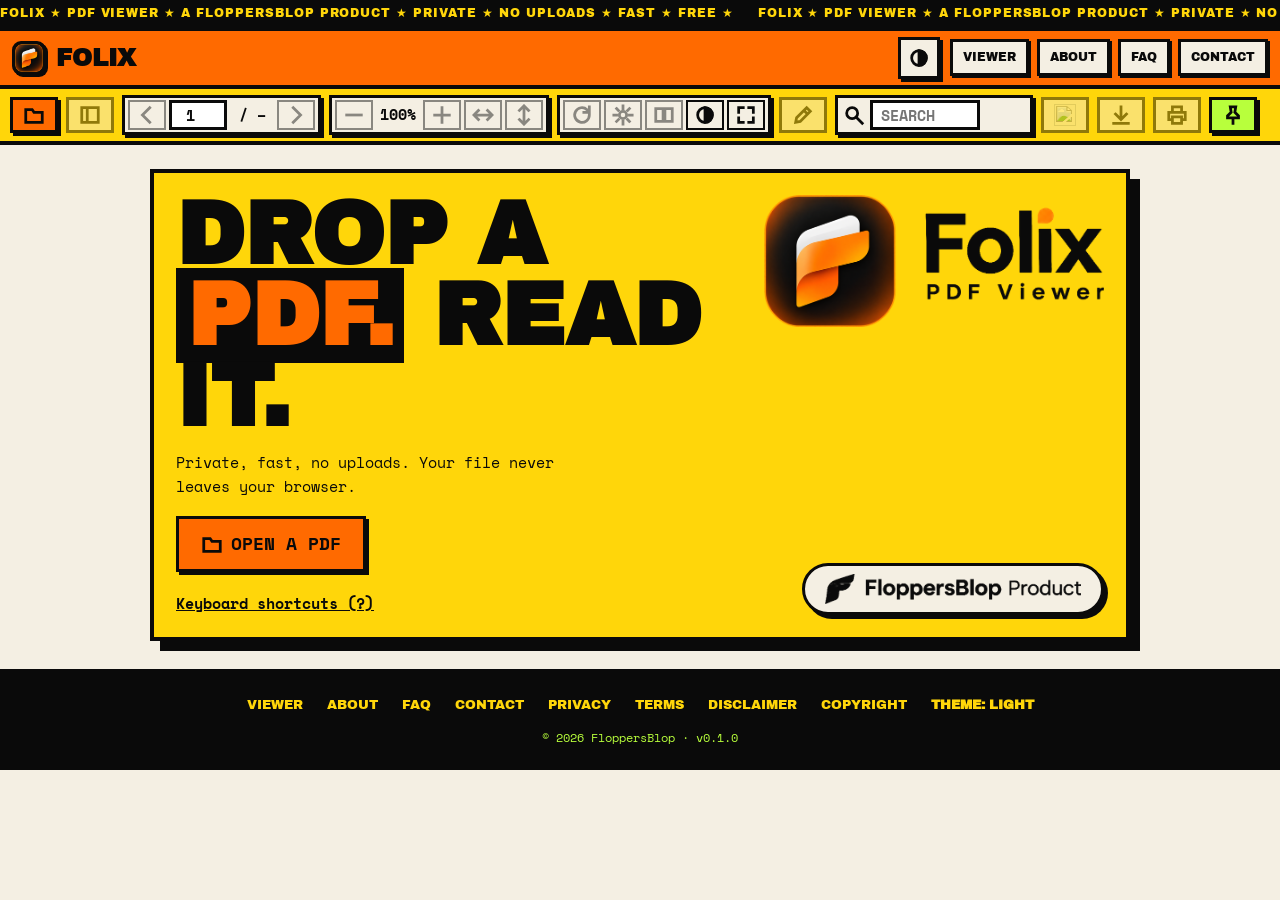
==== commit 3ac6709e: "Add files via upload" ====
--- a/index.html
+++ b/index.html
@@ -41,7 +41,7 @@
 <section class="hero"><img class="lockup l" src="assets/folix-lockup.png" alt="Folix PDF Viewer"><img class="lockup d" src="assets/folix-lockup-dark.png" alt="" aria-hidden="true">
 <div class="copy"><h1>Drop a <em>PDF.</em> Read it.</h1><p>Private, fast, no uploads. Your file never leaves your browser.</p><label class="btn pri" for="file" tabindex="-1"><img src="assets/icons/open.svg" alt=""><span>Open a PDF</span></label> <button id="install" class="btn hide" type="button"><img src="assets/icons/download.svg" alt=""><span>Install app</span></button>
 <button id="hkb2" class="lnk" type="button">Keyboard shortcuts (?)</button></div>
-<div class="pill"><img src="assets/floppersblop-product.png" alt="FloppersBlop Product"></div></section>
+<div class="pill"><img class="l" src="assets/floppersblop-product.png" alt="FloppersBlop Product"><img class="d" src="assets/floppersblop-product-dark.png" alt="" aria-hidden="true"></div></section>
 <footer><nav class="nav" aria-label="Site"><a href="index.html">Viewer</a><a href="about.html">About</a><a href="faq.html">FAQ</a><a href="contact.html">Contact</a><a href="privacy.html">Privacy</a><a href="terms.html">Terms</a><a href="disclaimer.html">Disclaimer</a><a href="copyright.html">Copyright</a><button type="button" class="thm-f" data-theme-toggle="text"></button></nav><div>&copy; <span data-cfg="year"></span> <span data-cfg="owner"></span> &middot; v<span data-cfg="version"></span></div></footer></div></main>
 <div id="spot" class="hide" aria-hidden="true"><i></i></div>
 </div>
--- a/styles.css
+++ b/styles.css
@@ -1,290 +1,314 @@
-@font-face{font-family:"Archivo Black";src:url(assets/fonts/archivo-black-latin-400-normal.woff2) format("woff2");font-weight:400;font-display:swap}
-@font-face{font-family:"Space Mono";src:url(assets/fonts/space-mono-latin-400-normal.woff2) format("woff2");font-weight:400;font-display:swap}
-@font-face{font-family:"Space Mono";src:url(assets/fonts/space-mono-latin-700-normal.woff2) format("woff2");font-weight:700;font-display:swap}
-@font-face{font-family:"Dancing Script";src:url(assets/fonts/dancing-script-latin-600-normal.woff2) format("woff2");font-weight:600;font-display:swap}
-/* Folix - raw brutalism + maximalism. Flat colour, thick borders, hard shadows. */
-:root{--ink:#0a0a0a;--paper:#f4efe3;--o:#ff6a00;--y:#ffd60a;--l:#b8ff3c;--blk:#0a0a0a;--yb:#ffd60a;--lb:#b8ff3c;--ob:#ff6a00;--w:#fff;--cream:#f4efe3;--s1:#e9e2d3;--line:var(--ink);--shade:var(--ink);--b:4px solid var(--line);--sh:6px 6px 0 var(--shade)}
-*{box-sizing:border-box;margin:0}
-html{scroll-behavior:smooth}
-body{background:var(--paper);color:var(--ink);font:15px/1.55 "Space Mono",ui-monospace,Menlo,Consolas,monospace;min-height:100vh;min-height:100dvh;display:flex;flex-direction:column}
-::selection{background:var(--o);color:var(--ink)}
-h1,h2,.brand,.btn,.tile,.tk,#nav a,footer a{font-family:"Archivo Black",Impact,"Arial Black",sans-serif;text-transform:uppercase}
-.ticker{background:var(--blk);color:var(--yb);overflow:hidden;border-bottom:var(--b);white-space:nowrap}
-.tk{display:flex;width:max-content;animation:tk 32s linear infinite;padding:6px 0;font-size:13px;letter-spacing:.08em}
-.tk span{padding-right:2em}
-@keyframes tk{to{transform:translateX(-50%)}}
-.top{position:relative;display:flex;align-items:center;justify-content:space-between;gap:10px;padding:10px 14px;padding-top:calc(10px + env(safe-area-inset-top));background:var(--o);border-bottom:var(--b);z-index:20}
-.brand{display:flex;align-items:center;gap:10px;color:var(--ink);text-decoration:none;font-size:28px;line-height:1}
-.brand img{width:42px;height:42px;border:3px solid var(--line);border-radius:11px;background:var(--blk);box-shadow:3px 3px 0 var(--shade)}
-#nav{display:flex;gap:8px}
-#nav a{padding:8px 12px;border:3px solid var(--line);background:var(--paper);color:var(--ink);text-decoration:none;font-size:12px;box-shadow:3px 3px 0 var(--shade);transition:transform .12s,box-shadow .12s,background .12s}
-#nav a:hover{background:var(--y);transform:translate(-2px,-2px);box-shadow:5px 5px 0 var(--shade)}
-#nav a:active{transform:translate(3px,3px);box-shadow:0 0 0 var(--shade)}
-.burger{display:none;width:48px;height:48px;padding:0;border:3px solid var(--line);background:var(--y);box-shadow:3px 3px 0 var(--shade);cursor:pointer;align-items:center;justify-content:center}
-.burger img{width:26px;height:26px}
-button,.btn{border:3px solid var(--line);background:var(--paper);color:var(--ink);box-shadow:3px 3px 0 var(--shade);min-width:44px;height:44px;padding:0 12px;font:inherit;font-weight:700;cursor:pointer;display:inline-flex;gap:8px;align-items:center;justify-content:center;text-decoration:none;transition:transform .12s,box-shadow .12s,background .12s}
-button:hover,.btn:hover{background:var(--y)}
-button:active,.btn:active{transform:translate(3px,3px);box-shadow:0 0 0 var(--shade)}
-button:disabled{opacity:.45;box-shadow:none;cursor:default;transform:none}
-button:focus-visible,.btn:focus-visible,input:focus-visible,a:focus-visible{outline:4px solid var(--line);outline-offset:2px;background:var(--l)}
-button img,.btn img{width:22px;height:22px;pointer-events:none}
-.pri{background:var(--o);font-size:14px}
-.pri:hover{background:var(--l)}
-.bar{display:flex;gap:12px;align-items:center;padding:12px 14px;background:var(--y);border-bottom:var(--b);overflow-x:auto;scrollbar-width:none}
-.bar::-webkit-scrollbar{display:none}
-.bar>*{flex:none}
-.grp{display:flex;gap:4px;align-items:center;border:3px solid var(--line);background:var(--paper);padding:3px 4px;box-shadow:3px 3px 0 var(--shade)}
-.grp button{box-shadow:none;border-width:2px;height:34px;min-width:34px}
-.grp button:active{transform:translate(1px,1px)}
-input[type=number],input[type=search]{background:var(--w);color:var(--ink);border:3px solid var(--line);height:36px;padding:0 8px;font:inherit;font-weight:700;border-radius:0}
-#pg{width:58px;text-align:center}
-#q{width:150px}
-#zl,#tot,#cnt{font-weight:700;min-width:44px;text-align:center}
-main#main{flex:1;min-height:0;overflow:auto;position:relative;background:repeating-linear-gradient(45deg,var(--s1) 0 14px,var(--paper) 14px 28px);-webkit-overflow-scrolling:touch}
-#pages{display:flex;flex-direction:column;align-items:center;align-items:safe center;gap:22px;padding:26px 14px 60px}
-.page{position:relative;background:#fff;outline:4px solid var(--line);box-shadow:9px 9px 0 var(--shade);flex:none;max-width:none}
-.page canvas{display:block}
-.textLayer{position:absolute;inset:0;overflow:hidden;line-height:1}
-.textLayer span{position:absolute;color:transparent;white-space:pre;cursor:text;transform-origin:0 0}
-.textLayer ::selection{background:#ff6a0099}
-.textLayer span.hit{background:#ffd60acc;outline:2px solid var(--line)}
-#empty{padding:24px 14px 0;display:flex;flex-direction:column;gap:28px}
-#empty.drag .hero{background:var(--l);transform:rotate(-1deg)}
-@keyframes pop{from{transform:translateY(14px);opacity:0}}
-footer{background:var(--blk);color:var(--cream);border-top:var(--b);padding:22px 14px calc(22px + env(safe-area-inset-bottom));display:grid;gap:14px;font-size:12px;margin-top:auto}
-footer .nav{display:grid;grid-template-columns:repeat(4,auto);gap:8px 18px;justify-content:center}
-footer a{color:var(--yb);text-decoration:none;font-size:13px}
-footer a:hover{background:var(--yb);color:var(--blk)}
-footer div{text-align:center;color:var(--lb)}
-#empty footer{margin:0 -14px}
-.t{background:var(--y);border-bottom:var(--b);padding:34px 14px 26px}
-.t h1{max-width:820px;margin:0 auto;font-size:clamp(38px,9vw,88px);line-height:.95;animation:pop .45s ease both}
-.wrap{max-width:820px;width:100%;margin:0 auto;padding:28px 14px 60px}
-.card{background:var(--w);border:var(--b);box-shadow:var(--sh);padding:22px;animation:pop .5s ease both}
-.card h2{display:inline-block;background:var(--blk);color:var(--yb);padding:3px 10px;margin:22px 0 8px;font-size:15px;transform:rotate(-1deg)}
-.card h2:first-of-type{margin-top:0}
-.card p,.card li{margin-bottom:8px}
-.card ul{padding-left:22px}
-.card a{color:var(--ink);font-weight:700;background:var(--l);text-decoration:none;padding:0 3px}
-.card a:hover{background:var(--o)}
-.card code{background:var(--paper);border:2px solid var(--line);padding:0 4px}
-.up{font-size:12px;margin-bottom:16px;font-weight:700}
-#msg{position:fixed;left:50%;bottom:calc(18px + env(safe-area-inset-bottom));transform:translateX(-50%);background:var(--blk);color:var(--yb);border:3px solid var(--yb);padding:8px 16px;display:none;z-index:50;font-weight:700}
-.hide{display:none!important}
-@media(max-width:720px){
- .burger{display:inline-flex}
- #nav{display:none;position:absolute;top:100%;left:0;right:0;background:var(--y);border-bottom:var(--b);padding:14px;gap:10px;grid-template-columns:1fr 1fr}
- .top.open #nav{display:grid}
- #nav a{text-align:center;padding:12px 8px}
- footer .nav{grid-template-columns:repeat(2,auto)}
- .brand{font-size:24px}#q{width:110px}
- .page{box-shadow:6px 6px 0 var(--shade)}
-}
-@media(prefers-reduced-motion:reduce){*{animation:none!important;transition:none!important}html{scroll-behavior:auto}}
-@media print{.ticker,.top,.bar,#msg,#empty,footer,#reveal,.pop,#spot,#spctl{display:none!important}main#main{overflow:visible}.page{box-shadow:none;outline:0}}
-
-body.app{height:100vh;height:100dvh;overflow:hidden}
-#chrome{flex:none;position:relative;z-index:20;transition:margin-top .25s ease}
-body.reading .ticker{display:none}
-#pin.on{background:var(--l)}
-#reveal{position:fixed;top:calc(6px + env(safe-area-inset-top));left:50%;transform:translateX(-50%);z-index:30;height:34px;min-width:0;padding:0 14px;font-size:12px;background:var(--o)}
-.hero{max-width:980px;width:100%;margin:0 auto;background:var(--y);border:var(--b);box-shadow:10px 10px 0 var(--shade);padding:22px;display:grid;grid-template-columns:1fr auto;grid-template-areas:"copy lockup" "copy ." "copy pill";gap:18px 26px;animation:pop .45s ease both;transition:background .15s,transform .15s}
-.hero .copy{grid-area:copy;align-self:center}
-.hero h1{font-size:clamp(40px,8vw,88px);line-height:.92;margin-bottom:14px}
-.hero h1 em{font-style:normal;background:var(--blk);color:var(--ob);padding:0 .12em}
-.hero p{margin-bottom:18px;max-width:44ch}
-.hero .btn{height:56px;font-size:18px;padding:0 22px}
-.lockup{grid-area:lockup;width:clamp(230px,30vw,340px);justify-self:end;height:auto}
-.pill{grid-area:pill;justify-self:end;align-self:end;display:inline-flex;align-items:center;background:var(--cream);border:3px solid var(--line);border-radius:999px;padding:8px 20px;box-shadow:4px 4px 0 var(--shade)}
-.pill img{height:30px;width:auto;display:block}
-@media(max-width:720px){.hero{grid-template-columns:1fr;grid-template-areas:"lockup" "copy" "pill";padding:18px}.lockup{justify-self:start;width:min(300px,80vw)}.pill{justify-self:start}}
-#dark.on{background:var(--l)}
-#pages:empty{display:none}
-footer .nav{display:flex;flex-wrap:wrap;justify-content:center;gap:10px 24px}
-.card a.btn{background:var(--o);padding:0 22px;color:var(--ink)}
-.card a.btn:hover{background:var(--l)}
-.mailbox{display:flex;flex-wrap:wrap;gap:12px;align-items:center;margin:6px 0 26px}
-.mailbox .btn{height:60px;font-size:clamp(14px,3.6vw,22px)}
-.steps{list-style:none;padding:0!important;display:grid;grid-template-columns:repeat(3,1fr);gap:14px;margin-top:10px}
-.steps li{border:var(--b);box-shadow:4px 4px 0 var(--shade);padding:12px;margin:0}
-.steps li:nth-child(1){background:var(--y)}.steps li:nth-child(2){background:var(--l)}.steps li:nth-child(3){background:var(--o)}
-.steps b{display:block;font-family:"Archivo Black",Impact,sans-serif;font-size:30px;line-height:1;margin-bottom:6px}
-@media(max-width:720px){.steps{grid-template-columns:1fr}}
-@media(min-width:721px){.bar{gap:8px;padding:12px}#q{width:110px}}
-.mailbox .btn{text-transform:none;letter-spacing:0}
-.work{flex:1;min-height:0;display:flex;position:relative}
-.work main#main{flex:1;min-width:0}
-#side{display:none;flex:none;width:224px;background:var(--paper);border-right:var(--b);flex-direction:column;min-height:0;z-index:15}
-.work.sb #side{display:flex}
-.tabs{display:flex;border-bottom:var(--b);flex:none}
-.tabs button{flex:1;box-shadow:none;border:0;border-right:3px solid var(--line);height:42px;font-family:"Archivo Black",Impact,"Arial Black",sans-serif;text-transform:uppercase;font-size:12px}
-.tabs button:last-child{border-right:0}
-.tabs button.on{background:var(--o)}
-.tabs button:active{transform:none}
-#side .panel{display:none;flex:1;min-height:0;overflow:auto;padding:14px 12px}
-#side[data-tab=pages] #thumbs{display:flex}
-#side[data-tab=outline] #outline{display:block}
-#thumbs{flex-direction:column;align-items:center;gap:16px}
-.th{display:flex;flex-direction:column;align-items:center;gap:6px;background:none;border:0;box-shadow:none;height:auto;padding:0;min-width:0;flex:none}
-.th:hover,.th:active{background:none;transform:none}
-.th .box{background:#fff;border:3px solid var(--line);box-shadow:4px 4px 0 var(--shade);overflow:hidden}
-.th .box canvas{display:block}
-.th:hover .box{box-shadow:6px 6px 0 var(--o)}
-.th.cur .box{outline:5px solid var(--o);outline-offset:2px}
-.th.cur span{background:var(--blk);color:var(--yb);padding:0 8px}
-.th span{font-weight:700;font-size:12px}
-#outline ul{list-style:none;padding-left:14px}
-#outline>ul{padding-left:0}
-.orow{display:flex;gap:4px;align-items:flex-start;margin-bottom:4px}
-#outline .tg{height:26px;min-width:26px;padding:0;box-shadow:none;border-width:2px;flex:none}
-#outline .ol{height:auto;min-height:26px;box-shadow:none;border:0;background:none;padding:2px 4px;text-align:left;font-weight:400;justify-content:flex-start;line-height:1.3}
-#outline .ol:hover{background:var(--y)}
-#outline .ol:active{transform:none}
-.none{font-weight:700;font-size:12px}
-#sb.on{background:var(--l)}
-dialog{border:var(--b);box-shadow:10px 10px 0 var(--shade);background:var(--y);padding:22px;width:min(92vw,420px);color:var(--ink);font:inherit;margin:auto}
-dialog::backdrop{background:#0a0a0acc}
-dialog h2{font-size:26px;margin-bottom:8px}
-dialog p{margin-bottom:14px;font-weight:700}
-dialog input{width:100%;margin-bottom:16px;height:46px}
-dialog .row{display:flex;gap:10px}
-@media(max-width:720px){#side{position:absolute;left:0;top:0;bottom:0;width:min(82vw,300px);box-shadow:8px 0 0 var(--shade)}}
-@media print{#side{display:none!important}}
-main#main{touch-action:pan-x pan-y}
-.abar{display:flex;gap:10px;align-items:center;padding:10px 14px;background:var(--paper);border-bottom:var(--b);overflow-x:auto;scrollbar-width:none}
-.abar::-webkit-scrollbar{display:none}
-.abar>*{flex:none}
-.abar .grp button{height:34px;min-width:34px;padding:0 8px;font-size:12px;box-shadow:none;border-width:2px}
-.abar .grp button.on{background:var(--l)}
-.abar .sw{width:34px;padding:0;min-width:34px}
-.abar .sw.on{outline:3px solid var(--line);outline-offset:2px}
-#asave{height:42px;background:var(--o)}
-#ann.on{background:var(--l)}
-.ann{position:absolute;left:0;top:0;width:100%;height:100%;pointer-events:none}
-main[data-tl=pen] .ann,main[data-tl=mk] .ann,main[data-tl=note] .ann,main[data-tl=tx] .ann,main[data-tl=sig] .ann{pointer-events:auto;touch-action:none;cursor:crosshair}
-main[data-tl=er] .ann .hit{pointer-events:stroke}
-main[data-tl=er] .ann .hl rect{pointer-events:fill}
-main[data-tl=er] .nt{outline:3px dashed var(--line)}
-.nl{position:absolute;left:0;top:0;width:100%;height:100%;pointer-events:none}
-.nt{position:absolute;width:28px;height:28px;min-width:0;padding:0;border:3px solid var(--line);box-shadow:3px 3px 0 var(--shade);pointer-events:auto;transform:translate(-4px,-4px);z-index:3}
-.nt img{width:14px;height:14px}
-.nt .ntx{display:none;position:absolute;left:0;top:34px;width:210px;background:var(--w);color:var(--ink);border:3px solid var(--line);box-shadow:4px 4px 0 var(--shade);padding:8px;text-align:left;white-space:pre-wrap;font-weight:400;font-size:13px;line-height:1.4;z-index:5;cursor:auto}
-.nt.open .ntx{display:block}
-#ntf textarea{width:100%;border:3px solid var(--line);padding:8px;font:inherit;margin-bottom:14px;resize:vertical;border-radius:0}
-@media(max-width:720px){.abar .grp button span,#ann span,#asave span{display:none}}
-/* ---- compact, adaptive chrome ---- */
-.ticker .tk{padding:4px 0;font-size:12px}
-.top{padding:6px 12px;padding-top:calc(6px + env(safe-area-inset-top))}
-.brand{font-size:24px}
-.brand img{width:34px;height:34px;border-radius:9px;box-shadow:2px 2px 0 var(--shade)}
-#nav a{padding:6px 10px;box-shadow:2px 2px 0 var(--shade)}
-.burger{width:42px;height:42px}
-.bar{padding:6px 10px;gap:8px;overflow:hidden;flex-wrap:nowrap}
-.bar>button,.bar>.btn,#more>button{height:36px;min-width:38px;padding:0 10px}
-.bar .grp,#more .grp{padding:2px 3px;gap:3px}
-.bar .grp button,#more .grp button{height:30px;min-width:30px;padding:0 6px}
-.bar input[type=number],.bar input[type=search],#more input{height:30px}
-.bar .grp>img{margin:0 2px}
-.bar #openl{padding:0 10px}
-.mini{display:none;flex:none}
-.mini button{padding:0;width:38px;height:36px;background:var(--blk)}
-.mini button img{width:26px;height:26px;border-radius:7px}
-body.reading .ticker,body.reading .top{display:none}
-body.reading .mini{display:block}
-.pop{position:fixed;display:none;z-index:60;background:var(--paper);border:var(--b);box-shadow:var(--sh);padding:10px;max-width:calc(100vw - 16px)}
-.pop.open{display:flex}
-#more{flex-wrap:wrap;gap:8px;align-items:center}
-#more #q{width:130px}
-#mnav{flex-direction:column;gap:8px;min-width:170px}
-#mnav a,#mnav button{font-family:"Archivo Black",Impact,"Arial Black",sans-serif;text-transform:uppercase;font-size:13px;color:var(--ink);text-decoration:none;padding:7px 10px;border:3px solid var(--line);background:var(--w);box-shadow:2px 2px 0 var(--shade)}
-#mnav a:hover,#mnav button:hover{background:var(--y)}
-.abar{flex-wrap:wrap;overflow:visible;padding:6px 10px;gap:8px}
-@media(max-width:1439px){.bar #openl span,#ann span,#pinl,#moreb span{display:none}}
-@media(max-width:720px){.bar #q,#more #q{width:100px}}
-#more #pinl,#more #ann span{display:inline}
-html[data-theme=dark] .page{background:#111}
-html[data-theme=dark] .page canvas{filter:invert(.92) hue-rotate(180deg)}
-html[data-theme=sepia] .page{background:#f0e2bf}
-html[data-theme=sepia] .page canvas{filter:sepia(.6) saturate(.85) brightness(.96)}
-#pages.two{display:grid;grid-template-columns:repeat(2,max-content);justify-content:center;justify-content:safe center;align-items:start;gap:22px 24px}
-#two.on{background:var(--l)}
-.lnk{border:0;background:none;box-shadow:none;height:auto;min-width:0;padding:0;margin-top:14px;display:block;font-weight:700;text-decoration:underline;cursor:pointer}
-.lnk:hover,.lnk:active{background:none;transform:none;box-shadow:none}
-.hero .copy .btn{margin:0 8px 6px 0}
-.keys{width:100%;border-collapse:collapse;margin-bottom:16px}
-.keys td{padding:5px 0;border-bottom:2px solid var(--line)}
-.keys td:first-child{white-space:nowrap;padding-right:14px}
-kbd{border:2px solid var(--line);background:var(--w);padding:0 6px;font:inherit;font-weight:700;box-shadow:2px 2px 0 var(--shade)}
-#hk,#sgd{width:min(94vw,560px)}
-#hk{max-height:92vh}
-.tx{position:absolute;white-space:pre;font-family:Helvetica,Arial,sans-serif;line-height:1.2;pointer-events:none;outline:none;padding:0;margin:0}
-main[data-tl=tx] .tx,main[data-tl=er] .tx{pointer-events:auto;cursor:text}
-.tx.edit{pointer-events:auto;outline:2px dashed var(--line);background:rgba(255,255,255,.75);min-width:40px;min-height:1.2em}
-.sg{position:absolute;pointer-events:auto;cursor:move;touch-action:none;user-select:none;-webkit-user-drag:none}
-main[data-tl=er] .tx,main[data-tl=er] .sg{outline:3px dashed var(--line);cursor:pointer}
-.tabs2{display:flex;gap:8px;margin-bottom:12px}
-.tabs2 button.on{background:var(--l)}
-#sgc{width:100%;height:auto;background:#fff;border:3px solid var(--line);touch-action:none;cursor:crosshair;display:block;margin-bottom:10px}
-#sgi{width:100%;height:46px;margin-bottom:10px;font-size:18px}
-#sgprev{background:#fff;border:3px solid var(--line);min-height:90px;display:flex;align-items:center;justify-content:center;margin-bottom:10px}
-#sgprev img{max-width:100%;max-height:120px}
-#sgsaved{margin-bottom:12px}
-#sgsaved img{display:block;background:#fff;border:3px solid var(--line);max-width:100%;max-height:100px;margin:8px 0}
-#sgsaved .or{margin:12px 0 0;font-size:12px;letter-spacing:.06em}
-.err{color:#b00020;font-weight:700;min-height:1.4em;margin-bottom:8px}
-#spot{position:absolute;left:0;top:0;width:100%;height:100%;overflow:hidden;pointer-events:none;z-index:12;--sr:170px}
-#spot i{position:absolute;left:0;top:0;width:calc(var(--sr)*2);height:calc(var(--sr)*2);border-radius:50%;background:radial-gradient(circle,rgba(0,0,0,0) 52%,rgba(2,2,4,.975) 100%);box-shadow:0 0 0 5000px rgba(2,2,4,.975);will-change:transform}
-#spctl{position:fixed;left:12px;bottom:calc(12px + env(safe-area-inset-bottom));z-index:50;display:flex;gap:6px;align-items:center;background:var(--y);border:var(--b);box-shadow:var(--sh);padding:6px 8px;font-family:"Archivo Black",Impact,sans-serif;font-size:11px}
-#spctl button{height:32px;min-width:34px;padding:0 8px;box-shadow:none;border-width:2px}
-#spctl #spx{background:var(--o)}
-#spotb.on{background:var(--l)}
-html[data-theme=light] main[data-spot="1"] .page{background:#ebdcb8}
-html[data-theme=light] main[data-spot="1"] .page canvas{filter:sepia(.55) brightness(.92)}
-/* spotlight: dim the toolbar and sidebar; they light up on hover or focus */
-#chrome,#side{transition:filter .25s ease}
-body[data-spot="1"] #chrome,body[data-spot="1"] #side{filter:brightness(.28) saturate(.6)}
-body[data-spot="1"] #chrome:hover,body[data-spot="1"] #chrome:has(:focus-visible),body[data-spot="1"] #side:hover,body[data-spot="1"] #side:has(:focus-visible),body[data-spot="1"] .awake{filter:none}
-/* phones: compact bar so page navigation stays visible; MORE sits at the far right */
-#moreb{margin-left:auto}
-.pop{max-height:calc(100vh - 90px);max-height:calc(100dvh - 90px);overflow:auto}
-@media(max-width:520px){
- .bar{gap:5px;padding:5px 6px}
- .bar>button,.bar>.btn{min-width:34px;height:34px;padding:0 6px}
- .bar #openl{padding:0 6px}
- .mini button{width:34px;height:34px}
- .mini button img{width:24px;height:24px}
- .bar .grp{padding:2px;gap:2px}
- .bar .grp button{min-width:28px;height:28px;padding:0 3px}
- .bar #pg{width:40px;height:28px}
- .bar #tot{min-width:0;font-size:12px}
- .bar #zl{min-width:34px;font-size:12px}
- .bar .grp>img{display:none}
- #more{max-width:none}
-}
-#pages{transform-origin:0 0}
-
-/* ---------- site-wide themes: sepia and dark restyle the whole site; light is the default look ---------- */
-html[data-theme=sepia]{--ink:#2b1d0e;--paper:#efe0bf;--o:#d27a2c;--y:#e4c36b;--l:#b9c77a;--w:#f6ebd0;--s1:#ddc9a0;--blk:#2b1d0e;--yb:#e9c76f;--lb:#c3cf86;--cream:#efe0bf}
-html[data-theme=dark]{--ink:#e7e9ec;--paper:#151719;--o:#77370f;--y:#54440c;--l:#35512a;--w:#202326;--s1:#1b1e21;--blk:#0c0e10;--yb:#ffd166;--lb:#c4e88b;--ob:#ff9a57;--cream:#c5c8cc;--line:#353a3f;--shade:#090b0d;--b:4px solid var(--line);--sh:6px 6px 0 var(--shade);color-scheme:dark}
-html[data-theme=dark] .top{background:#71350f}
-html[data-theme=dark] .bar,html[data-theme=dark] .t,html[data-theme=dark] .hero,html[data-theme=dark] dialog,html[data-theme=dark] #spctl{background:#38300f}
-html[data-theme=dark] .pri,html[data-theme=dark] #asave,html[data-theme=dark] .card a.btn{background:#71350f}
-html[data-theme=dark] button:hover,html[data-theme=dark] .btn:hover,html[data-theme=dark] #nav a:hover{background:#51430e}
-html[data-theme=dark] .card a{background:#35512a}
-html[data-theme=dark] .card a:hover{background:#71350f}
-html[data-theme=dark] button:focus-visible,html[data-theme=dark] .btn:focus-visible,html[data-theme=dark] input:focus-visible,html[data-theme=dark] a:focus-visible{background:#35512a}
-html[data-theme=dark] button:focus-visible,html[data-theme=dark] .btn:focus-visible,html[data-theme=dark] input:focus-visible,html[data-theme=dark] a:focus-visible{outline-color:#ffd166}
-html[data-theme=dark] .top .brand{color:#f5f6f7}
-html[data-theme=dark] .tx.edit{color:#101214;background:rgba(255,255,255,.82)}
-html[data-theme=dark] img[src*="/icons/"]{filter:invert(.93)}
-html[data-theme=dark] .th canvas{filter:invert(.92) hue-rotate(180deg)}
-html[data-theme=dark] .th .box{background:#111}
-html[data-theme=dark] .err{color:#ff8a80}
-.lockup.d{display:none}
-html[data-theme=dark] .lockup.l{display:none}
-html[data-theme=dark] .lockup.d{display:block}
-input:not([type=file]),textarea{background:var(--w);color:var(--ink)}
-.thm{margin-left:auto;width:42px;height:42px;min-width:0;padding:0;background:var(--paper)}
-.thm img{width:22px;height:22px}
-.thm-f{background:none;border:0;box-shadow:none;color:var(--yb);font-family:"Archivo Black",Impact,"Arial Black",sans-serif;text-transform:uppercase;font-size:13px;height:auto;min-width:0;padding:0}
-.thm-f:hover,.thm-f:active{background:var(--yb);color:var(--blk);transform:none;box-shadow:none}
+@font-face{font-family:"Archivo Black";src:url(assets/fonts/archivo-black-latin-400-normal.woff2) format("woff2");font-weight:400;font-display:swap}
+@font-face{font-family:"Space Mono";src:url(assets/fonts/space-mono-latin-400-normal.woff2) format("woff2");font-weight:400;font-display:swap}
+@font-face{font-family:"Space Mono";src:url(assets/fonts/space-mono-latin-700-normal.woff2) format("woff2");font-weight:700;font-display:swap}
+@font-face{font-family:"Dancing Script";src:url(assets/fonts/dancing-script-latin-600-normal.woff2) format("woff2");font-weight:600;font-display:swap}
+/* Folix - raw brutalism + maximalism. Flat colour, thick borders, hard shadows. */
+:root{--bd:var(--ink);--sd:var(--ink);--bw4:4px;--bw3:3px;--bw2:2px;--ink:#0a0a0a;--paper:#f4efe3;--o:#ff6a00;--y:#ffd60a;--l:#b8ff3c;--blk:#0a0a0a;--yb:#ffd60a;--lb:#b8ff3c;--ob:#ff6a00;--w:#fff;--cream:#f4efe3;--s1:var(--s1);--b:var(--bw4) solid var(--bd);--sh:6px 6px 0 var(--sd)}
+*{box-sizing:border-box;margin:0}
+html{scroll-behavior:smooth}
+body{background:var(--paper);color:var(--ink);font:15px/1.55 "Space Mono",ui-monospace,Menlo,Consolas,monospace;min-height:100vh;min-height:100dvh;display:flex;flex-direction:column}
+::selection{background:var(--o);color:var(--ink)}
+h1,h2,.brand,.btn,.tile,.tk,#nav a,footer a{font-family:"Archivo Black",Impact,"Arial Black",sans-serif;text-transform:uppercase}
+.ticker{background:var(--blk);color:var(--yb);overflow:hidden;border-bottom:var(--b);white-space:nowrap}
+.tk{display:flex;width:max-content;animation:tk 32s linear infinite;padding:6px 0;font-size:13px;letter-spacing:.08em}
+.tk span{padding-right:2em}
+@keyframes tk{to{transform:translateX(-50%)}}
+.top{position:relative;display:flex;align-items:center;justify-content:space-between;gap:10px;padding:10px 14px;padding-top:calc(10px + env(safe-area-inset-top));background:var(--o);border-bottom:var(--b);z-index:20}
+.brand{display:flex;align-items:center;gap:10px;color:var(--ink);text-decoration:none;font-size:28px;line-height:1}
+.brand img{width:42px;height:42px;border:var(--bw3) solid var(--bd);border-radius:11px;background:var(--blk);box-shadow:3px 3px 0 var(--sd)}
+#nav{display:flex;gap:8px}
+#nav a{padding:8px 12px;border:var(--bw3) solid var(--bd);background:var(--paper);color:var(--ink);text-decoration:none;font-size:12px;box-shadow:3px 3px 0 var(--sd);transition:transform .12s,box-shadow .12s,background .12s}
+#nav a:hover{background:var(--y);transform:translate(-2px,-2px);box-shadow:5px 5px 0 var(--sd)}
+#nav a:active{transform:translate(3px,3px);box-shadow:0 0 0 var(--sd)}
+.burger{display:none;width:48px;height:48px;padding:0;border:var(--bw3) solid var(--bd);background:var(--y);box-shadow:3px 3px 0 var(--sd);cursor:pointer;align-items:center;justify-content:center}
+.burger img{width:26px;height:26px}
+button,.btn{border:var(--bw3) solid var(--bd);background:var(--paper);color:var(--ink);box-shadow:3px 3px 0 var(--sd);min-width:44px;height:44px;padding:0 12px;font:inherit;font-weight:700;cursor:pointer;display:inline-flex;gap:8px;align-items:center;justify-content:center;text-decoration:none;transition:transform .12s,box-shadow .12s,background .12s}
+button:hover,.btn:hover{background:var(--y)}
+button:active,.btn:active{transform:translate(3px,3px);box-shadow:0 0 0 var(--sd)}
+button:disabled{opacity:.45;box-shadow:none;cursor:default;transform:none}
+button:focus-visible,.btn:focus-visible,input:focus-visible,a:focus-visible{outline:var(--bw4) solid var(--bd);outline-offset:2px;background:var(--l)}
+button img,.btn img{width:22px;height:22px;pointer-events:none}
+.pri{background:var(--o);font-size:14px}
+.pri:hover{background:var(--l)}
+.bar{display:flex;gap:12px;align-items:center;padding:12px 14px;background:var(--y);border-bottom:var(--b);overflow-x:auto;scrollbar-width:none}
+.bar::-webkit-scrollbar{display:none}
+.bar>*{flex:none}
+.grp{display:flex;gap:4px;align-items:center;border:var(--bw3) solid var(--bd);background:var(--paper);padding:3px 4px;box-shadow:3px 3px 0 var(--sd)}
+.grp button{box-shadow:none;border-width:2px;height:34px;min-width:34px}
+.grp button:active{transform:translate(1px,1px)}
+input[type=number],input[type=search]{background:var(--w);color:var(--ink);border:var(--bw3) solid var(--bd);height:36px;padding:0 8px;font:inherit;font-weight:700;border-radius:0}
+#pg{width:58px;text-align:center}
+#q{width:150px}
+#zl,#tot,#cnt{font-weight:700;min-width:44px;text-align:center}
+main#main{flex:1;min-height:0;overflow:auto;position:relative;background:repeating-linear-gradient(45deg,var(--s1) 0 14px,var(--paper) 14px 28px);-webkit-overflow-scrolling:touch}
+#pages{display:flex;flex-direction:column;align-items:center;align-items:safe center;gap:22px;padding:26px 14px 60px}
+.page{position:relative;background:#fff;outline:var(--bw4) solid var(--bd);box-shadow:9px 9px 0 var(--sd);flex:none;max-width:none}
+.page canvas{display:block}
+.textLayer{position:absolute;inset:0;overflow:hidden;line-height:1}
+.textLayer span{position:absolute;color:transparent;white-space:pre;cursor:text;transform-origin:0 0}
+.textLayer ::selection{background:#ff6a0099}
+.textLayer span.hit{background:#ffd60acc;outline:var(--bw2) solid var(--bd)}
+#empty{padding:24px 14px 0;display:flex;flex-direction:column;gap:28px}
+#empty.drag .hero{background:var(--l);transform:rotate(-1deg)}
+@keyframes pop{from{transform:translateY(14px);opacity:0}}
+footer{background:var(--blk);color:var(--cream);border-top:var(--b);padding:22px 14px calc(22px + env(safe-area-inset-bottom));display:grid;gap:14px;font-size:12px;margin-top:auto}
+footer .nav{display:grid;grid-template-columns:repeat(4,auto);gap:8px 18px;justify-content:center}
+footer a{color:var(--yb);text-decoration:none;font-size:13px}
+footer a:hover{background:var(--yb);color:var(--blk)}
+footer div{text-align:center;color:var(--lb)}
+#empty footer{margin:0 -14px}
+.t{background:var(--y);border-bottom:var(--b);padding:34px 14px 26px}
+.t h1{max-width:820px;margin:0 auto;font-size:clamp(38px,9vw,88px);line-height:.95;animation:pop .45s ease both}
+.wrap{max-width:820px;width:100%;margin:0 auto;padding:28px 14px 60px}
+.card{background:var(--w);border:var(--b);box-shadow:var(--sh);padding:22px;animation:pop .5s ease both}
+.card h2{display:inline-block;background:var(--blk);color:var(--yb);padding:3px 10px;margin:22px 0 8px;font-size:15px;transform:rotate(-1deg)}
+.card h2:first-of-type{margin-top:0}
+.card p,.card li{margin-bottom:8px}
+.card ul{padding-left:22px}
+.card a{color:var(--ink);font-weight:700;background:var(--l);text-decoration:none;padding:0 3px}
+.card a:hover{background:var(--o)}
+.card code{background:var(--paper);border:var(--bw2) solid var(--bd);padding:0 4px}
+.up{font-size:12px;margin-bottom:16px;font-weight:700}
+#msg{position:fixed;left:50%;bottom:calc(18px + env(safe-area-inset-bottom));transform:translateX(-50%);background:var(--blk);color:var(--yb);border:3px solid var(--yb);padding:8px 16px;display:none;z-index:50;font-weight:700}
+.hide{display:none!important}
+@media(max-width:720px){
+ .burger{display:inline-flex}
+ #nav{display:none;position:absolute;top:100%;left:0;right:0;background:var(--y);border-bottom:var(--b);padding:14px;gap:10px;grid-template-columns:1fr 1fr}
+ .top.open #nav{display:grid}
+ #nav a{text-align:center;padding:12px 8px}
+ footer .nav{grid-template-columns:repeat(2,auto)}
+ .brand{font-size:24px}#q{width:110px}
+ .page{box-shadow:6px 6px 0 var(--sd)}
+}
+@media(prefers-reduced-motion:reduce){*{animation:none!important;transition:none!important}html{scroll-behavior:auto}}
+@media print{.ticker,.top,.bar,#msg,#empty,footer,#reveal,.pop,#spot,#spctl{display:none!important}main#main{overflow:visible}.page{box-shadow:none;outline:0}}
+
+body.app{height:100vh;height:100dvh;overflow:hidden}
+#chrome{flex:none;position:relative;z-index:20;transition:margin-top .25s ease}
+body.reading .ticker{display:none}
+#pin.on{background:var(--l)}
+#reveal{position:fixed;top:calc(6px + env(safe-area-inset-top));left:50%;transform:translateX(-50%);z-index:30;height:34px;min-width:0;padding:0 14px;font-size:12px;background:var(--o)}
+.hero{max-width:980px;width:100%;margin:0 auto;background:var(--y);border:var(--b);box-shadow:10px 10px 0 var(--sd);padding:22px;display:grid;grid-template-columns:1fr auto;grid-template-areas:"copy lockup" "copy ." "copy pill";gap:18px 26px;animation:pop .45s ease both;transition:background .15s,transform .15s}
+.hero .copy{grid-area:copy;align-self:center}
+.hero h1{font-size:clamp(40px,8vw,88px);line-height:.92;margin-bottom:14px}
+.hero h1 em{font-style:normal;background:var(--blk);color:var(--ob);padding:0 .12em}
+.hero p{margin-bottom:18px;max-width:44ch}
+.hero .btn{height:56px;font-size:18px;padding:0 22px}
+.lockup{grid-area:lockup;width:clamp(230px,30vw,340px);justify-self:end;height:auto}
+.pill{grid-area:pill;justify-self:end;align-self:end;display:inline-flex;align-items:center;background:var(--cream);border:var(--bw3) solid var(--bd);border-radius:999px;padding:8px 20px;box-shadow:4px 4px 0 var(--sd)}
+.pill img{height:30px;width:auto;display:block}
+@media(max-width:720px){.hero{grid-template-columns:1fr;grid-template-areas:"lockup" "copy" "pill";padding:18px}.lockup{justify-self:start;width:min(300px,80vw)}.pill{justify-self:start}}
+#dark.on{background:var(--l)}
+#pages:empty{display:none}
+footer .nav{display:flex;flex-wrap:wrap;justify-content:center;gap:10px 24px}
+.card a.btn{background:var(--o);padding:0 22px;color:var(--ink)}
+.card a.btn:hover{background:var(--l)}
+.mailbox{display:flex;flex-wrap:wrap;gap:12px;align-items:center;margin:6px 0 26px}
+.mailbox .btn{height:60px;font-size:clamp(14px,3.6vw,22px)}
+.steps{list-style:none;padding:0!important;display:grid;grid-template-columns:repeat(3,1fr);gap:14px;margin-top:10px}
+.steps li{border:var(--b);box-shadow:4px 4px 0 var(--sd);padding:12px;margin:0}
+.steps li:nth-child(1){background:var(--y)}.steps li:nth-child(2){background:var(--l)}.steps li:nth-child(3){background:var(--o)}
+.steps b{display:block;font-family:"Archivo Black",Impact,sans-serif;font-size:30px;line-height:1;margin-bottom:6px}
+@media(max-width:720px){.steps{grid-template-columns:1fr}}
+@media(min-width:721px){.bar{gap:8px;padding:12px}#q{width:110px}}
+.mailbox .btn{text-transform:none;letter-spacing:0}
+.work{flex:1;min-height:0;display:flex;position:relative}
+.work main#main{flex:1;min-width:0}
+#side{display:none;flex:none;width:224px;background:var(--paper);border-right:var(--b);flex-direction:column;min-height:0;z-index:15}
+.work.sb #side{display:flex}
+.tabs{display:flex;border-bottom:var(--b);flex:none}
+.tabs button{flex:1;box-shadow:none;border:0;border-right:var(--bw3) solid var(--bd);height:42px;font-family:"Archivo Black",Impact,"Arial Black",sans-serif;text-transform:uppercase;font-size:12px}
+.tabs button:last-child{border-right:0}
+.tabs button.on{background:var(--o)}
+.tabs button:active{transform:none}
+#side .panel{display:none;flex:1;min-height:0;overflow:auto;padding:14px 12px}
+#side[data-tab=pages] #thumbs{display:flex}
+#side[data-tab=outline] #outline{display:block}
+#thumbs{flex-direction:column;align-items:center;gap:16px}
+.th{display:flex;flex-direction:column;align-items:center;gap:6px;background:none;border:0;box-shadow:none;height:auto;padding:0;min-width:0;flex:none}
+.th:hover,.th:active{background:none;transform:none}
+.th .box{background:#fff;border:var(--bw3) solid var(--bd);box-shadow:4px 4px 0 var(--sd);overflow:hidden}
+.th .box canvas{display:block}
+.th:hover .box{box-shadow:6px 6px 0 var(--o)}
+.th.cur .box{outline:5px solid var(--o);outline-offset:2px}
+.th.cur span{background:var(--blk);color:var(--yb);padding:0 8px}
+.th span{font-weight:700;font-size:12px}
+#outline ul{list-style:none;padding-left:14px}
+#outline>ul{padding-left:0}
+.orow{display:flex;gap:4px;align-items:flex-start;margin-bottom:4px}
+#outline .tg{height:26px;min-width:26px;padding:0;box-shadow:none;border-width:2px;flex:none}
+#outline .ol{height:auto;min-height:26px;box-shadow:none;border:0;background:none;padding:2px 4px;text-align:left;font-weight:400;justify-content:flex-start;line-height:1.3}
+#outline .ol:hover{background:var(--y)}
+#outline .ol:active{transform:none}
+.none{font-weight:700;font-size:12px}
+#sb.on{background:var(--l)}
+dialog{border:var(--b);box-shadow:10px 10px 0 var(--sd);background:var(--y);padding:22px;width:min(92vw,420px);color:var(--ink);font:inherit;margin:auto}
+dialog::backdrop{background:#0a0a0acc}
+dialog h2{font-size:26px;margin-bottom:8px}
+dialog p{margin-bottom:14px;font-weight:700}
+dialog input{width:100%;margin-bottom:16px;height:46px}
+dialog .row{display:flex;gap:10px}
+@media(max-width:720px){#side{position:absolute;left:0;top:0;bottom:0;width:min(82vw,300px);box-shadow:8px 0 0 var(--sd)}}
+@media print{#side{display:none!important}}
+main#main{touch-action:pan-x pan-y}
+.abar{display:flex;gap:10px;align-items:center;padding:10px 14px;background:var(--paper);border-bottom:var(--b);overflow-x:auto;scrollbar-width:none}
+.abar::-webkit-scrollbar{display:none}
+.abar>*{flex:none}
+.abar .grp button{height:34px;min-width:34px;padding:0 8px;font-size:12px;box-shadow:none;border-width:2px}
+.abar .grp button.on{background:var(--l)}
+.abar .sw{width:34px;padding:0;min-width:34px}
+.abar .sw.on{outline:var(--bw3) solid var(--bd);outline-offset:2px}
+#asave{height:42px;background:var(--o)}
+#ann.on{background:var(--l)}
+.ann{position:absolute;left:0;top:0;width:100%;height:100%;pointer-events:none}
+main[data-tl=pen] .ann,main[data-tl=mk] .ann,main[data-tl=note] .ann,main[data-tl=tx] .ann,main[data-tl=sig] .ann{pointer-events:auto;touch-action:none;cursor:crosshair}
+main[data-tl=er] .ann .hit{pointer-events:stroke}
+main[data-tl=er] .ann .hl rect{pointer-events:fill}
+main[data-tl=er] .nt{outline:3px dashed var(--ink)}
+.nl{position:absolute;left:0;top:0;width:100%;height:100%;pointer-events:none}
+.nt{position:absolute;width:28px;height:28px;min-width:0;padding:0;border:var(--bw3) solid var(--bd);box-shadow:3px 3px 0 var(--sd);pointer-events:auto;transform:translate(-4px,-4px);z-index:3}
+.nt img{width:14px;height:14px}
+.nt .ntx{display:none;position:absolute;left:0;top:34px;width:210px;background:var(--w);color:var(--ink);border:var(--bw3) solid var(--bd);box-shadow:4px 4px 0 var(--sd);padding:8px;text-align:left;white-space:pre-wrap;font-weight:400;font-size:13px;line-height:1.4;z-index:5;cursor:auto}
+.nt.open .ntx{display:block}
+#ntf textarea{width:100%;border:var(--bw3) solid var(--bd);padding:8px;font:inherit;margin-bottom:14px;resize:vertical;border-radius:0}
+@media(max-width:720px){.abar .grp button span,#ann span,#asave span{display:none}}
+/* ---- compact, adaptive chrome ---- */
+.ticker .tk{padding:4px 0;font-size:12px}
+.top{padding:6px 12px;padding-top:calc(6px + env(safe-area-inset-top))}
+.brand{font-size:24px}
+.brand img{width:34px;height:34px;border-radius:9px;box-shadow:2px 2px 0 var(--sd)}
+#nav a{padding:6px 10px;box-shadow:2px 2px 0 var(--sd)}
+.burger{width:42px;height:42px}
+.bar{padding:6px 10px;gap:8px;overflow:hidden;flex-wrap:nowrap}
+.bar>button,.bar>.btn,#more>button{height:36px;min-width:38px;padding:0 10px}
+.bar .grp,#more .grp{padding:2px 3px;gap:3px}
+.bar .grp button,#more .grp button{height:30px;min-width:30px;padding:0 6px}
+.bar input[type=number],.bar input[type=search],#more input{height:30px}
+.bar .grp>img{margin:0 2px}
+.bar #openl{padding:0 10px}
+.mini{display:none;flex:none}
+.mini button{padding:0;width:38px;height:36px;background:var(--blk)}
+.mini button img{width:26px;height:26px;border-radius:7px}
+body.reading .ticker,body.reading .top{display:none}
+body.reading .mini{display:block}
+.pop{position:fixed;display:none;z-index:60;background:var(--paper);border:var(--b);box-shadow:var(--sh);padding:10px;max-width:calc(100vw - 16px)}
+.pop.open{display:flex}
+#more{flex-wrap:wrap;gap:8px;align-items:center}
+#more #q{width:130px}
+#mnav{flex-direction:column;gap:8px;min-width:170px}
+#mnav a,#mnav button{font-family:"Archivo Black",Impact,"Arial Black",sans-serif;text-transform:uppercase;font-size:13px;color:var(--ink);text-decoration:none;padding:7px 10px;border:var(--bw3) solid var(--bd);background:var(--w);box-shadow:2px 2px 0 var(--sd)}
+#mnav a:hover,#mnav button:hover{background:var(--y)}
+.abar{flex-wrap:wrap;overflow:visible;padding:6px 10px;gap:8px}
+@media(max-width:1439px){.bar #openl span,#ann span,#pinl,#moreb span{display:none}}
+@media(max-width:720px){.bar #q,#more #q{width:100px}}
+#more #pinl,#more #ann span{display:inline}
+html[data-theme=dark] .page{background:#111}
+html[data-theme=dark] .page canvas{filter:invert(.92) hue-rotate(180deg)}
+html[data-theme=sepia] .page{background:#f0e2bf}
+html[data-theme=sepia] .page canvas{filter:sepia(.6) saturate(.85) brightness(.96)}
+#pages.two{display:grid;grid-template-columns:repeat(2,max-content);justify-content:center;justify-content:safe center;align-items:start;gap:22px 24px}
+#two.on{background:var(--l)}
+.lnk{border:0;background:none;box-shadow:none;height:auto;min-width:0;padding:0;margin-top:14px;display:block;font-weight:700;text-decoration:underline;cursor:pointer}
+.lnk:hover,.lnk:active{background:none;transform:none;box-shadow:none}
+.hero .copy .btn{margin:0 8px 6px 0}
+.keys{width:100%;border-collapse:collapse;margin-bottom:16px}
+.keys td{padding:5px 0;border-bottom:var(--bw2) solid var(--bd)}
+.keys td:first-child{white-space:nowrap;padding-right:14px}
+kbd{border:var(--bw2) solid var(--bd);background:var(--w);padding:0 6px;font:inherit;font-weight:700;box-shadow:2px 2px 0 var(--sd)}
+#hk,#sgd{width:min(94vw,560px)}
+#hk{max-height:92vh}
+.tx{position:absolute;white-space:pre;font-family:Helvetica,Arial,sans-serif;line-height:1.2;pointer-events:none;outline:none;padding:0;margin:0}
+main[data-tl=tx] .tx,main[data-tl=er] .tx{pointer-events:auto;cursor:text}
+.tx.edit{pointer-events:auto;outline:2px dashed var(--ink);background:rgba(255,255,255,.75);min-width:40px;min-height:1.2em}
+.sg{position:absolute;pointer-events:auto;cursor:move;touch-action:none;user-select:none;-webkit-user-drag:none}
+main[data-tl=er] .tx,main[data-tl=er] .sg{outline:3px dashed var(--ink);cursor:pointer}
+.tabs2{display:flex;gap:8px;margin-bottom:12px}
+.tabs2 button.on{background:var(--l)}
+#sgc{width:100%;height:auto;background:#fff;border:var(--bw3) solid var(--bd);touch-action:none;cursor:crosshair;display:block;margin-bottom:10px}
+#sgi{width:100%;height:46px;margin-bottom:10px;font-size:18px}
+#sgprev{background:#fff;border:var(--bw3) solid var(--bd);min-height:90px;display:flex;align-items:center;justify-content:center;margin-bottom:10px}
+#sgprev img{max-width:100%;max-height:120px}
+#sgsaved{margin-bottom:12px}
+#sgsaved img{display:block;background:#fff;border:var(--bw3) solid var(--bd);max-width:100%;max-height:100px;margin:8px 0}
+#sgsaved .or{margin:12px 0 0;font-size:12px;letter-spacing:.06em}
+.err{color:#b00020;font-weight:700;min-height:1.4em;margin-bottom:8px}
+#spot{position:absolute;left:0;top:0;width:100%;height:100%;overflow:hidden;pointer-events:none;z-index:12;--sr:170px}
+#spot i{position:absolute;left:0;top:0;width:calc(var(--sr)*2);height:calc(var(--sr)*2);border-radius:50%;background:radial-gradient(circle,rgba(0,0,0,0) 52%,rgba(2,2,4,.975) 100%);box-shadow:0 0 0 5000px rgba(2,2,4,.975);will-change:transform}
+#spctl{position:fixed;left:12px;bottom:calc(12px + env(safe-area-inset-bottom));z-index:50;display:flex;gap:6px;align-items:center;background:var(--y);border:var(--b);box-shadow:var(--sh);padding:6px 8px;font-family:"Archivo Black",Impact,sans-serif;font-size:11px}
+#spctl button{height:32px;min-width:34px;padding:0 8px;box-shadow:none;border-width:2px}
+#spctl #spx{background:var(--o)}
+#spotb.on{background:var(--l)}
+html[data-theme=light] main[data-spot="1"] .page{background:#ebdcb8}
+html[data-theme=light] main[data-spot="1"] .page canvas{filter:sepia(.55) brightness(.92)}
+/* spotlight: dim the toolbar and sidebar; they light up on hover or focus */
+#chrome,#side{transition:filter .25s ease}
+body[data-spot="1"] #chrome,body[data-spot="1"] #side{filter:brightness(.28) saturate(.6)}
+body[data-spot="1"] #chrome:hover,body[data-spot="1"] #chrome:has(:focus-visible),body[data-spot="1"] #side:hover,body[data-spot="1"] #side:has(:focus-visible),body[data-spot="1"] .awake{filter:none}
+/* phones: compact bar so page navigation stays visible; MORE sits at the far right */
+#moreb{margin-left:auto}
+.pop{max-height:calc(100vh - 90px);max-height:calc(100dvh - 90px);overflow:auto}
+@media(max-width:520px){
+ .bar{gap:5px;padding:5px 6px}
+ .bar>button,.bar>.btn{min-width:34px;height:34px;padding:0 6px}
+ .bar #openl{padding:0 6px}
+ .mini button{width:34px;height:34px}
+ .mini button img{width:24px;height:24px}
+ .bar .grp{padding:2px;gap:2px}
+ .bar .grp button{min-width:28px;height:28px;padding:0 3px}
+ .bar #pg{width:40px;height:28px}
+ .bar #tot{min-width:0;font-size:12px}
+ .bar #zl{min-width:34px;font-size:12px}
+ .bar .grp>img{display:none}
+ #more{max-width:none}
+}
+#pages{transform-origin:0 0}
+
+/* ---------- site-wide themes: sepia and dark restyle the whole site; light is the default look ---------- */
+html[data-theme=sepia]{--ink:#2b1d0e;--paper:#efe0bf;--o:#d27a2c;--y:#e4c36b;--l:#b9c77a;--w:#f6ebd0;--s1:#ddc9a0;--blk:#2b1d0e;--yb:#e9c76f;--lb:#c3cf86;--cream:#efe0bf}
+html[data-theme=dark] img[src*="/icons/"]{filter:invert(.93)}
+html[data-theme=dark] .th canvas{filter:invert(.92) hue-rotate(180deg)}
+html[data-theme=dark] .th .box{background:#111}
+html[data-theme=dark] .err{color:#ff8a80}
+html[data-theme=dark] .tx.edit{color:#0a0a0a}
+.lockup.d{display:none}
+html[data-theme=dark] .lockup.l{display:none}
+html[data-theme=dark] .lockup.d{display:block}
+input:not([type=file]),textarea{background:var(--w);color:var(--ink)}
+.thm{margin-left:auto;width:42px;height:42px;min-width:0;padding:0;background:var(--paper)}
+.thm img{width:22px;height:22px}
+.thm-f{background:none;border:0;box-shadow:none;color:var(--yb);font-family:"Archivo Black",Impact,"Arial Black",sans-serif;text-transform:uppercase;font-size:13px;height:auto;min-width:0;padding:0}
+.thm-f:hover,.thm-f:active{background:var(--yb);color:var(--blk);transform:none;box-shadow:none}
+
+/* ---------- DARK theme: near-black surfaces, thin amber outlines, orange and lime accents ---------- */
+html[data-theme=dark]{--ink:#ece8dc;--paper:#0c0c0c;--o:#ff6a00;--y:#161616;--l:#b8ff3c;--w:#141414;--s1:#101010;--blk:#050505;--yb:#ffd60a;--lb:#b8ff3c;--cream:#f4efe3;--bd:#e3a900;--sd:#000;--bw4:2px;--bw3:2px;--bw2:1px;color-scheme:dark}
+html[data-theme=dark] .top,html[data-theme=dark] .bar{background:#0c0c0c}
+html[data-theme=dark] .abar{background:#111}
+html[data-theme=dark] .bar button,html[data-theme=dark] .bar .btn,html[data-theme=dark] .bar .grp,html[data-theme=dark] .bar input,html[data-theme=dark] #more .grp,html[data-theme=dark] #more button,html[data-theme=dark] #more input,html[data-theme=dark] .abar .grp,html[data-theme=dark] .abar button,html[data-theme=dark] #side,html[data-theme=dark] .tabs,html[data-theme=dark] .tabs button,html[data-theme=dark] .mini button{border-color:#454545}
+html[data-theme=dark] button:hover:not(.pri):not(.on):not(.sw),html[data-theme=dark] .btn:hover:not(.pri){background:#1d1d1d;border-color:var(--bd)}
+html[data-theme=dark] button.on:not(.sw),html[data-theme=dark] .grp button.on{background:var(--lb);color:#0a0a0a;border-color:var(--lb)}
+html[data-theme=dark] #ann.on{background:var(--yb);border-color:var(--yb)}
+html[data-theme=dark] .pri,html[data-theme=dark] #asave,html[data-theme=dark] #spctl #spx,html[data-theme=dark] .tabs button.on{background:var(--o);color:#0a0a0a;border-color:var(--o)}
+html[data-theme=dark] .pri:hover{background:#ff8a33;border-color:#ff8a33}
+html[data-theme=dark] .pri img,html[data-theme=dark] .on img,html[data-theme=dark] #asave img,html[data-theme=dark] #spx img{filter:none}
+html[data-theme=dark] .hero{background:radial-gradient(ellipse 60% 70% at 92% 100%,rgba(255,106,0,.38),transparent 70%),#0e0e0e;box-shadow:none}
+html[data-theme=dark] .hero h1 em{background:none;padding:0}
+html[data-theme=dark] .lnk{color:var(--yb)}
+html[data-theme=dark] .pill{background:#0c0c0c;border:1.5px solid #cfcfcf;box-shadow:none}
+.pill .d{display:none}
+html[data-theme=dark] .pill .l{display:none}
+html[data-theme=dark] .pill .d{display:block}
+html[data-theme=dark] .t{background:radial-gradient(ellipse 50% 160% at 100% 100%,rgba(255,106,0,.28),transparent 70%),#0e0e0e}
+html[data-theme=dark] dialog,html[data-theme=dark] #spctl{background:#121212}
+html[data-theme=dark] footer{border-top:1px solid #2a2a2a}
+html[data-theme=dark] footer div{color:#8c8c8c}
+html[data-theme=dark] .steps li{background:#141414;color:var(--ink)}
+html[data-theme=dark] .steps li:nth-child(1){border-color:var(--yb)}
+html[data-theme=dark] .steps li:nth-child(2){border-color:var(--lb)}
+html[data-theme=dark] .steps li:nth-child(3){border-color:var(--o)}
+html[data-theme=dark] .card a{background:none;color:var(--yb);text-decoration:underline}
+html[data-theme=dark] .card a.btn{background:var(--o);color:#0a0a0a;text-decoration:none}
+html[data-theme=dark] #nav a,html[data-theme=dark] #mnav a,html[data-theme=dark] #mnav button{background:#0c0c0c}
+html[data-theme=dark] .burger,html[data-theme=dark] .thm{background:#0c0c0c}
+html[data-theme=dark] .abar .sw{border:1px solid #777}
+.page canvas.baked{filter:none!important}
+#thumbs{position:relative}
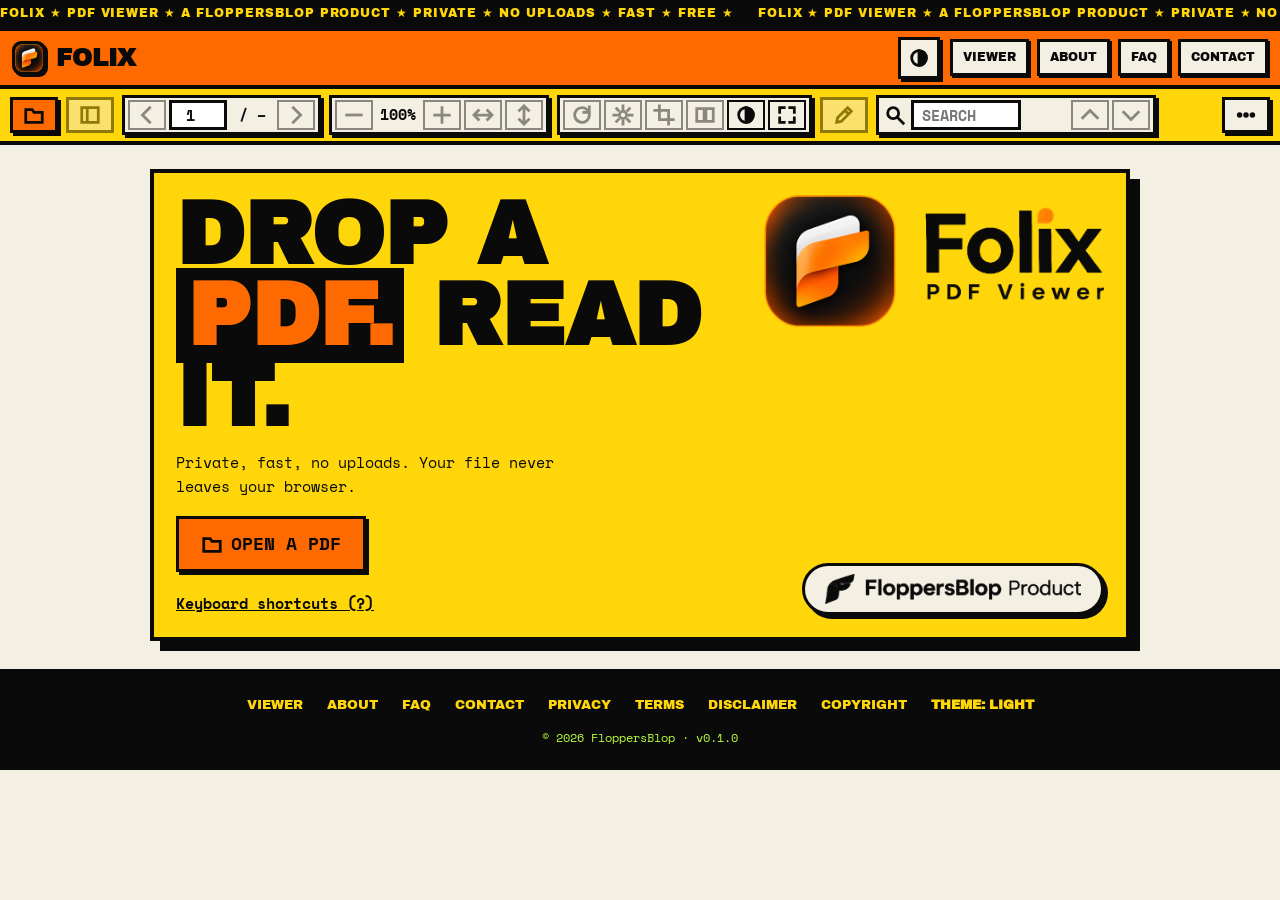
==== commit fcf188f9: "Add files via upload" ====
--- a/index.html
+++ b/index.html
@@ -19,9 +19,10 @@
 <button id="sb" aria-label="Pages and outline sidebar" aria-pressed="false" disabled><img src="assets/icons/sidebar.svg" alt=""></button>
 <div class="grp" id="g-nav"><button id="prev" aria-label="Previous page" disabled><img src="assets/icons/prev.svg" alt=""></button><input id="pg" type="number" min="1" value="1" aria-label="Page number" disabled><span id="tot">/ –</span><button id="next" aria-label="Next page" disabled><img src="assets/icons/next.svg" alt=""></button></div>
 <div class="grp" id="g-zoom"><button id="zo" aria-label="Zoom out" disabled><img src="assets/icons/zoom-out.svg" alt=""></button><span id="zl">100%</span><button id="zi" aria-label="Zoom in" disabled><img src="assets/icons/zoom-in.svg" alt=""></button><button id="fit" aria-label="Fit width" disabled><img src="assets/icons/fit-width.svg" alt=""></button><button id="fith" aria-label="Fit height" disabled><img src="assets/icons/fit-height.svg" alt=""></button></div>
-<div class="grp" id="g-view"><button id="rot" aria-label="Rotate page" disabled><img src="assets/icons/rotate.svg" alt=""></button><button id="spotb" aria-label="Spotlight reading mode" aria-pressed="false" disabled><img src="assets/icons/spotlight.svg" alt=""></button><button id="two" aria-label="Two-page view" aria-pressed="false" disabled><img src="assets/icons/two-page.svg" alt=""></button><button id="dark" aria-label="Dark reading mode"><img src="assets/icons/contrast.svg" alt=""></button><button id="fs" aria-label="Fullscreen"><img src="assets/icons/fullscreen.svg" alt=""></button></div>
+<div class="grp" id="g-view"><button id="rot" aria-label="Rotate page" disabled><img src="assets/icons/rotate.svg" alt=""></button><button id="spotb" aria-label="Spotlight reading mode" aria-pressed="false" disabled><img src="assets/icons/spotlight.svg" alt=""></button><button id="trim" aria-label="Fit content (trim margins)" disabled><img src="assets/icons/trim.svg" alt=""></button><button id="two" aria-label="Two-page view" aria-pressed="false" disabled><img src="assets/icons/two-page.svg" alt=""></button><button id="dark" aria-label="Dark reading mode"><img src="assets/icons/contrast.svg" alt=""></button><button id="fs" aria-label="Fullscreen"><img src="assets/icons/fullscreen.svg" alt=""></button></div>
 <button id="ann" aria-label="Annotate" aria-pressed="false" disabled><img src="assets/icons/pen.svg" alt=""><span>NOTES</span></button>
-<div class="grp" id="g-search"><img width="22" height="22" src="assets/icons/search.svg" alt=""><input id="q" type="search" placeholder="SEARCH" aria-label="Search text" disabled><span id="cnt"></span></div>
+<div class="grp" id="g-search"><img width="22" height="22" src="assets/icons/search.svg" alt=""><input id="q" type="search" placeholder="SEARCH" aria-label="Search text" disabled><span id="cnt" role="button" tabindex="0" title="Show all results"></span><button id="sprev" aria-label="Previous match" disabled><img src="assets/icons/prev.svg" alt=""></button><button id="snext" aria-label="Next match" disabled><img src="assets/icons/next.svg" alt=""></button></div>
+<div class="grp" id="g-tools"><button id="tts" aria-label="Read aloud" disabled><img src="assets/icons/speaker.svg" alt=""></button><button id="png" aria-label="Save page as image" disabled><img src="assets/icons/image.svg" alt=""></button><button id="ptb" aria-label="Page tools" disabled><img src="assets/icons/pages-edit.svg" alt=""></button></div>
 <button id="share" aria-label="Share PDF" disabled><img src="assets/icons/share.svg" alt=""></button><button id="dl" aria-label="Download" disabled><img src="assets/icons/download.svg" alt=""></button><button id="pr" aria-label="Print" disabled><img src="assets/icons/print.svg" alt=""></button>
 <button id="pin" class="on" aria-pressed="true" aria-label="Toggle top bar: pinned or auto-hide"><img src="assets/icons/pin.svg" alt=""><span id="pinl">PINNED</span></button>
 <button id="moreb" class="hide" aria-label="More tools" aria-expanded="false"><img src="assets/icons/more.svg" alt=""><span>MORE</span></button>
@@ -35,20 +36,21 @@
 </div>
 </div>
 <div class="work" id="work">
-<aside id="side" data-tab="pages" aria-label="Pages and outline"><div class="tabs"><button id="tabp" class="on">Pages</button><button id="tabo">Outline</button></div><div id="thumbs" class="panel"></div><div id="outline" class="panel"></div></aside>
+<aside id="side" data-tab="pages" aria-label="Pages and outline"><div class="tabs"><button id="tabp" class="on">Pages</button><button id="tabo">Outline</button><button id="tabq">Find</button><button id="tabn">Notes</button></div><div id="thumbs" class="panel"></div><div id="outline" class="panel"></div><div id="results" class="panel"></div><div id="notes" class="panel"></div></aside>
 <main id="main"><div id="pages"></div>
 <div id="empty">
 <section class="hero"><img class="lockup l" src="assets/folix-lockup.png" alt="Folix PDF Viewer"><img class="lockup d" src="assets/folix-lockup-dark.png" alt="" aria-hidden="true">
 <div class="copy"><h1>Drop a <em>PDF.</em> Read it.</h1><p>Private, fast, no uploads. Your file never leaves your browser.</p><label class="btn pri" for="file" tabindex="-1"><img src="assets/icons/open.svg" alt=""><span>Open a PDF</span></label> <button id="install" class="btn hide" type="button"><img src="assets/icons/download.svg" alt=""><span>Install app</span></button>
 <button id="hkb2" class="lnk" type="button">Keyboard shortcuts (?)</button></div>
 <div class="pill"><img class="l" src="assets/floppersblop-product.png" alt="FloppersBlop Product"><img class="d" src="assets/floppersblop-product-dark.png" alt="" aria-hidden="true"></div></section>
+<section id="recent" class="recent hide" aria-label="Recent files"><div class="rh"><h2>Recent</h2><button id="rclr" class="lnk" type="button">Clear</button></div><div id="rgrid"></div><p class="rnote">Recent files are kept only in this browser.</p></section>
 <footer><nav class="nav" aria-label="Site"><a href="index.html">Viewer</a><a href="about.html">About</a><a href="faq.html">FAQ</a><a href="contact.html">Contact</a><a href="privacy.html">Privacy</a><a href="terms.html">Terms</a><a href="disclaimer.html">Disclaimer</a><a href="copyright.html">Copyright</a><button type="button" class="thm-f" data-theme-toggle="text"></button></nav><div>&copy; <span data-cfg="year"></span> <span data-cfg="owner"></span> &middot; v<span data-cfg="version"></span></div></footer></div></main>
 <div id="spot" class="hide" aria-hidden="true"><i></i></div>
 </div>
 <button id="reveal" class="hide" aria-label="Show top bar">&#9660; BAR</button>
 <dialog id="pw" aria-labelledby="pwt"><form id="pwf"><h2 id="pwt">Locked PDF</h2><p id="pwmsg"></p><input id="pwi" type="password" autocomplete="off" aria-label="PDF password" placeholder="PASSWORD"><div class="row"><button type="submit" class="pri" id="pwok">Unlock</button><button type="button" id="pwx">Cancel</button></div></form></dialog>
 <dialog id="ntd" aria-labelledby="ntt"><form id="ntf"><h2 id="ntt">Add note</h2><textarea id="nti" rows="4" maxlength="500" aria-label="Note text" placeholder="TYPE YOUR NOTE"></textarea><div class="row"><button type="submit" class="pri">Add</button><button type="button" id="ntc">Cancel</button></div></form></dialog>
-<dialog id="hk" aria-labelledby="hkt"><h2 id="hkt">Keyboard shortcuts</h2><table class="keys"><tr><td><kbd>← →</kbd></td><td>Previous / next page</td></tr><tr><td><kbd>Home / End</kbd></td><td>First / last page</td></tr><tr><td><kbd>Ctrl + F</kbd></td><td>Search</td></tr><tr><td><kbd>Ctrl + / Ctrl −</kbd></td><td>Zoom in / out</td></tr><tr><td><kbd>W</kbd></td><td>Fit width</td></tr><tr><td><kbd>H</kbd></td><td>Fit height</td></tr><tr><td><kbd>R</kbd></td><td>Rotate</td></tr><tr><td><kbd>T</kbd></td><td>Change theme</td></tr><tr><td><kbd>2</kbd></td><td>Two-page view</td></tr><tr><td><kbd>S</kbd></td><td>Pages sidebar</td></tr><tr><td><kbd>A</kbd></td><td>Annotation tools</td></tr><tr><td><kbd>Ctrl + Z / Y</kbd></td><td>Undo / redo</td></tr><tr><td><kbd>Esc</kbd></td><td>Close menu or tool</td></tr><tr><td><kbd>L</kbd></td><td>Spotlight night reading</td></tr><tr><td><kbd>[</kbd> <kbd>]</kbd></td><td>Spotlight smaller / larger</td></tr><tr><td><kbd>?</kbd></td><td>This help</td></tr></table><div class="row"><button type="button" id="hkx" class="pri">Close</button></div></dialog>
+<dialog id="hk" aria-labelledby="hkt"><h2 id="hkt">Keyboard shortcuts</h2><table class="keys"><tr><td><kbd>← →</kbd></td><td>Previous / next page</td></tr><tr><td><kbd>Home / End</kbd></td><td>First / last page</td></tr><tr><td><kbd>Ctrl + F</kbd></td><td>Search</td></tr><tr><td><kbd>Ctrl + / Ctrl −</kbd></td><td>Zoom in / out</td></tr><tr><td><kbd>W</kbd></td><td>Fit width</td></tr><tr><td><kbd>H</kbd></td><td>Fit height</td></tr><tr><td><kbd>R</kbd></td><td>Rotate</td></tr><tr><td><kbd>T</kbd></td><td>Change theme</td></tr><tr><td><kbd>2</kbd></td><td>Two-page view</td></tr><tr><td><kbd>S</kbd></td><td>Pages sidebar</td></tr><tr><td><kbd>A</kbd></td><td>Annotation tools</td></tr><tr><td><kbd>Ctrl + Z / Y</kbd></td><td>Undo / redo</td></tr><tr><td><kbd>Esc</kbd></td><td>Close menu or tool</td></tr><tr><td><kbd>G</kbd></td><td>Go to page</td></tr><tr><td><kbd>V</kbd></td><td>Read aloud</td></tr><tr><td><kbd>C</kbd></td><td>Fit content (trim margins)</td></tr><tr><td><kbd>E</kbd></td><td>Page tools</td></tr><tr><td><kbd>L</kbd></td><td>Spotlight night reading</td></tr><tr><td><kbd>[</kbd> <kbd>]</kbd></td><td>Spotlight smaller / larger</td></tr><tr><td><kbd>?</kbd></td><td>This help</td></tr></table><div class="row"><button type="button" id="hkx" class="pri">Close</button></div></dialog>
 <dialog id="sgd" aria-labelledby="sgt"><form id="sgf"><h2 id="sgt">Signature</h2>
 <div id="sgsaved" class="hide"><p>Saved signature</p><img id="sgimg" alt="Saved signature"><button type="button" id="sguse" class="pri">Use saved</button><p class="or">OR CREATE A NEW ONE</p></div>
 <div class="tabs2"><button type="button" id="sgtd" class="on">Draw</button><button type="button" id="sgtt">Type</button></div>
@@ -56,8 +58,13 @@
 <div id="sgtype" class="hide"><input id="sgi" type="text" maxlength="40" placeholder="TYPE YOUR NAME" aria-label="Signature text"><div id="sgprev"></div></div>
 <p id="sgerr" class="err" role="alert"></p>
 <div class="row"><button type="submit" class="pri">Place signature</button><button type="button" id="sgx">Cancel</button></div></form></dialog>
+<dialog id="ptd" aria-labelledby="ptt"><h2 id="ptt">Page tools</h2><p class="pts">Drag pages to reorder. Rotate, delete or select pages, add pages from another PDF, then apply the changes or save a copy.</p>
+<div class="ptbar"><button type="button" id="ptall">Select all</button><button type="button" id="ptnone">Clear selection</button><label class="btn" for="ptadd">Add pages from a PDF</label><input id="ptadd" type="file" accept="application/pdf,.pdf" class="hide"></div>
+<div id="ptg"></div><p id="pterr" class="err" role="alert"></p>
+<div class="row ptrow"><button type="button" id="ptapply" class="pri">Apply to this document</button><button type="button" id="ptsave">Save a copy</button><button type="button" id="ptext">Extract selected</button><button type="button" id="ptx">Close</button></div></dialog>
+<div id="ttsbar" class="hide" role="group" aria-label="Read aloud controls"><button id="ttsprev" type="button" aria-label="Previous sentence">&lsaquo;</button><button id="ttsplay" type="button">Pause</button><button id="ttsnext" type="button" aria-label="Next sentence">&rsaquo;</button><button id="ttsrate" type="button" aria-label="Reading speed">1&times;</button><select id="ttsv" aria-label="Voice"></select><button id="ttsstop" type="button">Stop</button></div>
 <div id="more" class="pop" aria-label="More tools"></div>
-<nav id="mnav" class="pop" aria-label="Site"><a href="index.html">Viewer</a><a href="about.html">About</a><a href="faq.html">FAQ</a><a href="contact.html">Contact</a><a href="privacy.html">Privacy</a><a href="terms.html">Terms</a><a href="disclaimer.html">Disclaimer</a><a href="copyright.html">Copyright</a><button type="button" id="hkb">Shortcuts</button><button type="button" id="kz"></button><button type="button" data-theme-toggle="text"></button></nav>
+<nav id="mnav" class="pop" aria-label="Site"><a href="index.html">Viewer</a><a href="about.html">About</a><a href="faq.html">FAQ</a><a href="contact.html">Contact</a><a href="privacy.html">Privacy</a><a href="terms.html">Terms</a><a href="disclaimer.html">Disclaimer</a><a href="copyright.html">Copyright</a><button type="button" id="hkb">Shortcuts</button><button type="button" id="kz"></button><button type="button" id="rec"></button><button type="button" data-theme-toggle="text"></button></nav>
 <div id="spctl" class="hide" role="group" aria-label="Spotlight controls"><button id="spm" type="button" aria-label="Smaller spotlight">&minus;</button><span>SPOTLIGHT</span><button id="spp" type="button" aria-label="Larger spotlight">+</button><button id="spx" type="button" aria-label="Turn spotlight off">OFF</button></div>
 <div id="msg" role="status"></div>
 <script src="lib/pdf.min.js"></script>
--- a/styles.css
+++ b/styles.css
@@ -46,7 +46,8 @@
 .page canvas{display:block}
 .textLayer{position:absolute;inset:0;overflow:hidden;line-height:1}
 .textLayer span{position:absolute;color:transparent;white-space:pre;cursor:text;transform-origin:0 0}
-.textLayer ::selection{background:#ff6a0099}
+.textLayer ::selection{background:rgba(255,106,0,.38);color:transparent}
+.textLayer{transform-origin:0 0}
 .textLayer span.hit{background:#ffd60acc;outline:var(--bw2) solid var(--bd)}
 #empty{padding:24px 14px 0;display:flex;flex-direction:column;gap:28px}
 #empty.drag .hero{background:var(--l);transform:rotate(-1deg)}
@@ -265,7 +266,7 @@
 
 /* ---------- site-wide themes: sepia and dark restyle the whole site; light is the default look ---------- */
 html[data-theme=sepia]{--ink:#2b1d0e;--paper:#efe0bf;--o:#d27a2c;--y:#e4c36b;--l:#b9c77a;--w:#f6ebd0;--s1:#ddc9a0;--blk:#2b1d0e;--yb:#e9c76f;--lb:#c3cf86;--cream:#efe0bf}
-html[data-theme=dark] img[src*="/icons/"]{filter:invert(.93)}
+html[data-theme=dark] img[src*="/icons/"],html[data-theme=dark] img.ic{filter:invert(.93)}
 html[data-theme=dark] .th canvas{filter:invert(.92) hue-rotate(180deg)}
 html[data-theme=dark] .th .box{background:#111}
 html[data-theme=dark] .err{color:#ff8a80}
@@ -312,3 +313,67 @@
 html[data-theme=dark] .abar .sw{border:1px solid #777}
 .page canvas.baked{filter:none!important}
 #thumbs{position:relative}
+
+/* ---------- search highlights, results, notes list ---------- */
+::highlight(fx-hit){background-color:rgba(255,214,10,.6)}
+::highlight(fx-cur){background-color:rgba(255,106,0,.75)}
+::highlight(fx-say){background-color:rgba(184,255,60,.6)}
+#cnt{cursor:pointer;min-width:44px}
+#sprev img,#snext img{transform:rotate(90deg)}
+#side[data-tab=search] #results,#side[data-tab=notes] #notes{display:block}
+.tabs button{font-size:11px;padding:0 2px}
+.sr,.nl2{display:block;width:100%;height:auto;text-align:left;box-shadow:none;padding:6px 8px;margin-bottom:6px;font-weight:400;font-size:12px;line-height:1.35;justify-content:flex-start}
+.sr b,.nl2 b{display:inline-block;margin-right:6px;font-family:"Archivo Black",Impact,sans-serif;font-size:11px}
+.sr mark{background:var(--yb);color:#0a0a0a;padding:0 1px}
+.sr.on,.nl2.on{background:var(--y)}
+.nl2{display:flex;gap:6px;align-items:flex-start;padding:0}
+.nl2 .nj{flex:1;border:0;box-shadow:none;background:none;height:auto;text-align:left;padding:6px 8px;font-weight:400;font-size:12px;line-height:1.35;justify-content:flex-start;min-width:0}
+.nl2 .nd{flex:none;height:auto;min-width:28px;padding:4px 6px;border-width:0 0 0 var(--bw2);box-shadow:none}
+.none{font-weight:700;font-size:12px;margin:4px 0}
+/* ---------- PDF links and form fields ---------- */
+.annotationLayer{position:absolute;left:0;top:0;width:100%;height:100%;pointer-events:none;transform-origin:0 0}
+.annotationLayer section{position:absolute;text-align:initial;pointer-events:auto;box-sizing:border-box;transform-origin:0 0}
+.annotationLayer .linkAnnotation>a{position:absolute;font-size:1em;top:0;left:0;width:100%;height:100%;background:rgba(255,106,0,.01)}
+.annotationLayer .linkAnnotation>a:hover{background:rgba(255,106,0,.22)}
+.annotationLayer .textWidgetAnnotation :is(input,textarea),.annotationLayer .choiceWidgetAnnotation select{background:rgba(255,214,10,.3);color:#0a0a0a;border:1px solid #6b5d10;box-sizing:border-box;width:100%;height:100%;margin:0;padding:0 2px;font-family:Helvetica,Arial,sans-serif;border-radius:0}
+.annotationLayer .buttonWidgetAnnotation :is(input[type=checkbox],input[type=radio]){width:100%;height:100%;margin:0;accent-color:#ff6a00}
+.annotationLayer .popupAnnotation,.annotationLayer .popup{display:none}
+/* ---------- recent files ---------- */
+.recent{max-width:980px;width:100%;margin:0 auto}
+.rh{display:flex;align-items:center;justify-content:space-between;margin-bottom:12px}
+.rh h2{font-size:22px}
+.rh .lnk{margin:0}
+#rgrid{display:grid;grid-template-columns:repeat(auto-fill,minmax(150px,1fr));gap:14px}
+.rc{position:relative;display:flex;flex-direction:column;height:auto;padding:0;text-align:left;justify-content:flex-start;align-items:stretch;background:var(--w);font-weight:400;overflow:hidden}
+.rc img{width:100%;aspect-ratio:3/4;object-fit:cover;object-position:top;background:#fff;border-bottom:var(--bw3) solid var(--bd);display:block}
+.rc .rt{padding:8px 10px 2px;font-weight:700;font-size:12px;line-height:1.25;overflow:hidden;display:-webkit-box;-webkit-line-clamp:2;-webkit-box-orient:vertical;word-break:break-word}
+.rc .rm{padding:0 10px 8px;font-size:11px;opacity:.75}
+.rx{position:absolute;right:6px;top:6px;height:26px;min-width:26px;padding:0;background:var(--paper);z-index:2;font-size:14px;line-height:1}
+.rnote{font-size:11px;opacity:.7;margin-top:10px}
+/* ---------- page tools ---------- */
+#ptd{width:min(96vw,1000px);max-height:92vh;flex-direction:column;overflow:hidden}
+#ptd[open]{display:flex}
+.pts{font-weight:400!important;font-size:13px;margin-bottom:10px!important}
+.ptbar{display:flex;gap:8px;flex-wrap:wrap;margin-bottom:10px}
+.ptbar button,.ptbar .btn{height:36px;font-size:12px}
+#ptg{flex:1;min-height:160px;overflow:auto;display:grid;grid-template-columns:repeat(auto-fill,minmax(128px,1fr));gap:12px;padding:6px 4px 10px;align-content:start}
+.pc{border:var(--bw3) solid var(--bd);background:var(--w);padding:6px;display:flex;flex-direction:column;align-items:center;gap:6px;cursor:grab}
+.pc.sel{outline:3px solid var(--o);outline-offset:1px}
+.pc.del{opacity:.35}
+.pc.over{box-shadow:0 0 0 3px var(--o)}
+.pc .pv{width:100%;height:150px;display:flex;align-items:center;justify-content:center;overflow:hidden;background:#fff}
+.pc .pv canvas{max-width:100%;max-height:100%;transition:transform .15s}
+.pc .pn{font-size:11px;font-weight:700}
+.pc .pb{display:flex;gap:3px}
+.pc .pb button{height:26px;min-width:28px;padding:0 4px;font-size:12px;box-shadow:none;border-width:2px}
+.ptrow{margin-top:6px;flex-wrap:wrap}
+/* ---------- read aloud bar and selection menu ---------- */
+#ttsbar{position:fixed;left:50%;bottom:calc(14px + env(safe-area-inset-bottom));transform:translateX(-50%);z-index:55;display:flex;gap:6px;align-items:center;background:var(--y);border:var(--b);box-shadow:var(--sh);padding:6px 8px;max-width:calc(100vw - 16px);flex-wrap:wrap;justify-content:center}
+#ttsbar button,#ttsbar select{height:34px;min-width:36px;padding:0 8px;font:inherit;font-weight:700;box-shadow:none;border-width:2px}
+#ttsbar select{max-width:150px;background:var(--w);color:var(--ink);border:2px solid var(--bd)}
+#selpop{position:fixed;z-index:70;display:flex;gap:4px;background:var(--blk);padding:4px;border:2px solid var(--yb)}
+#selpop button{height:30px;min-width:0;padding:0 10px;font-size:12px;background:var(--blk);color:var(--yb);border:0;box-shadow:none;font-weight:700}
+#selpop button:hover{background:var(--yb);color:var(--blk)}
+html[data-theme=dark] #ttsbar{background:#121212}
+html[data-theme=dark] #selpop button{background:#050504}
+@media print{#ttsbar,#selpop{display:none!important}}
